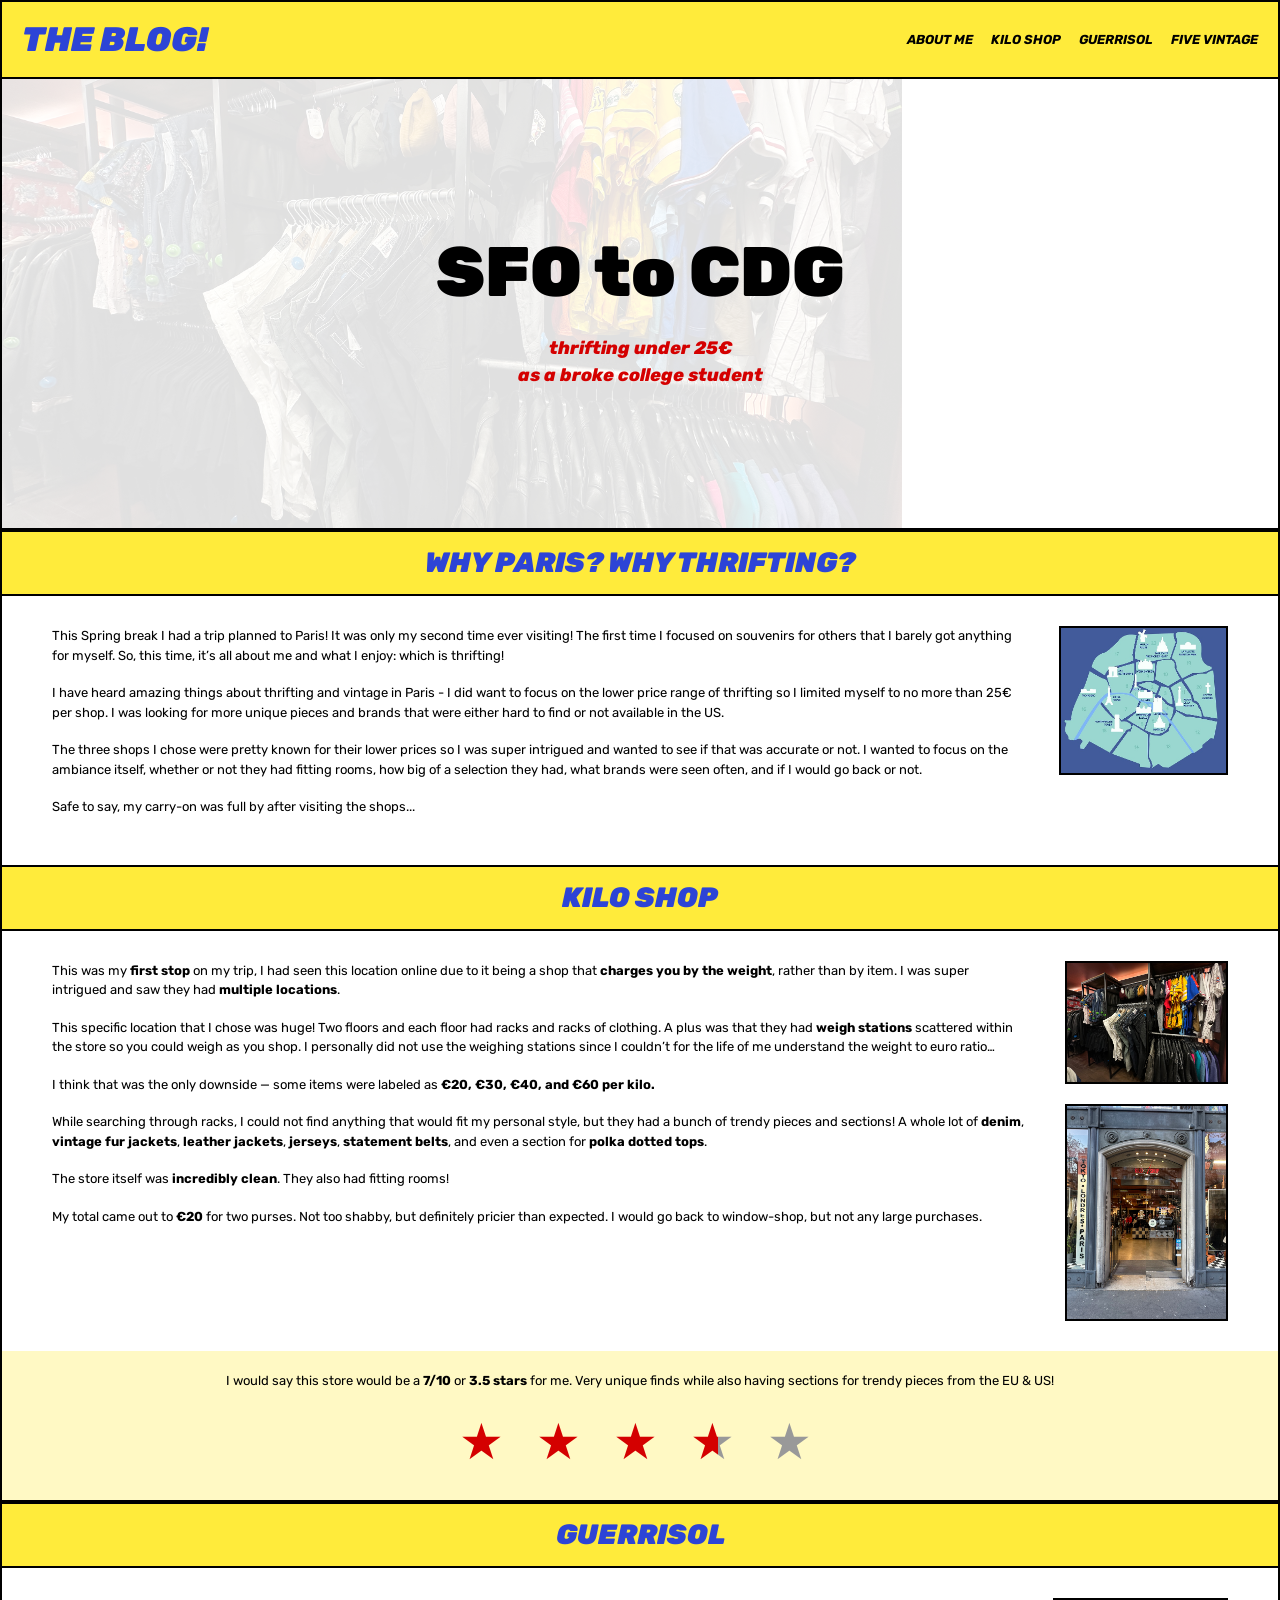
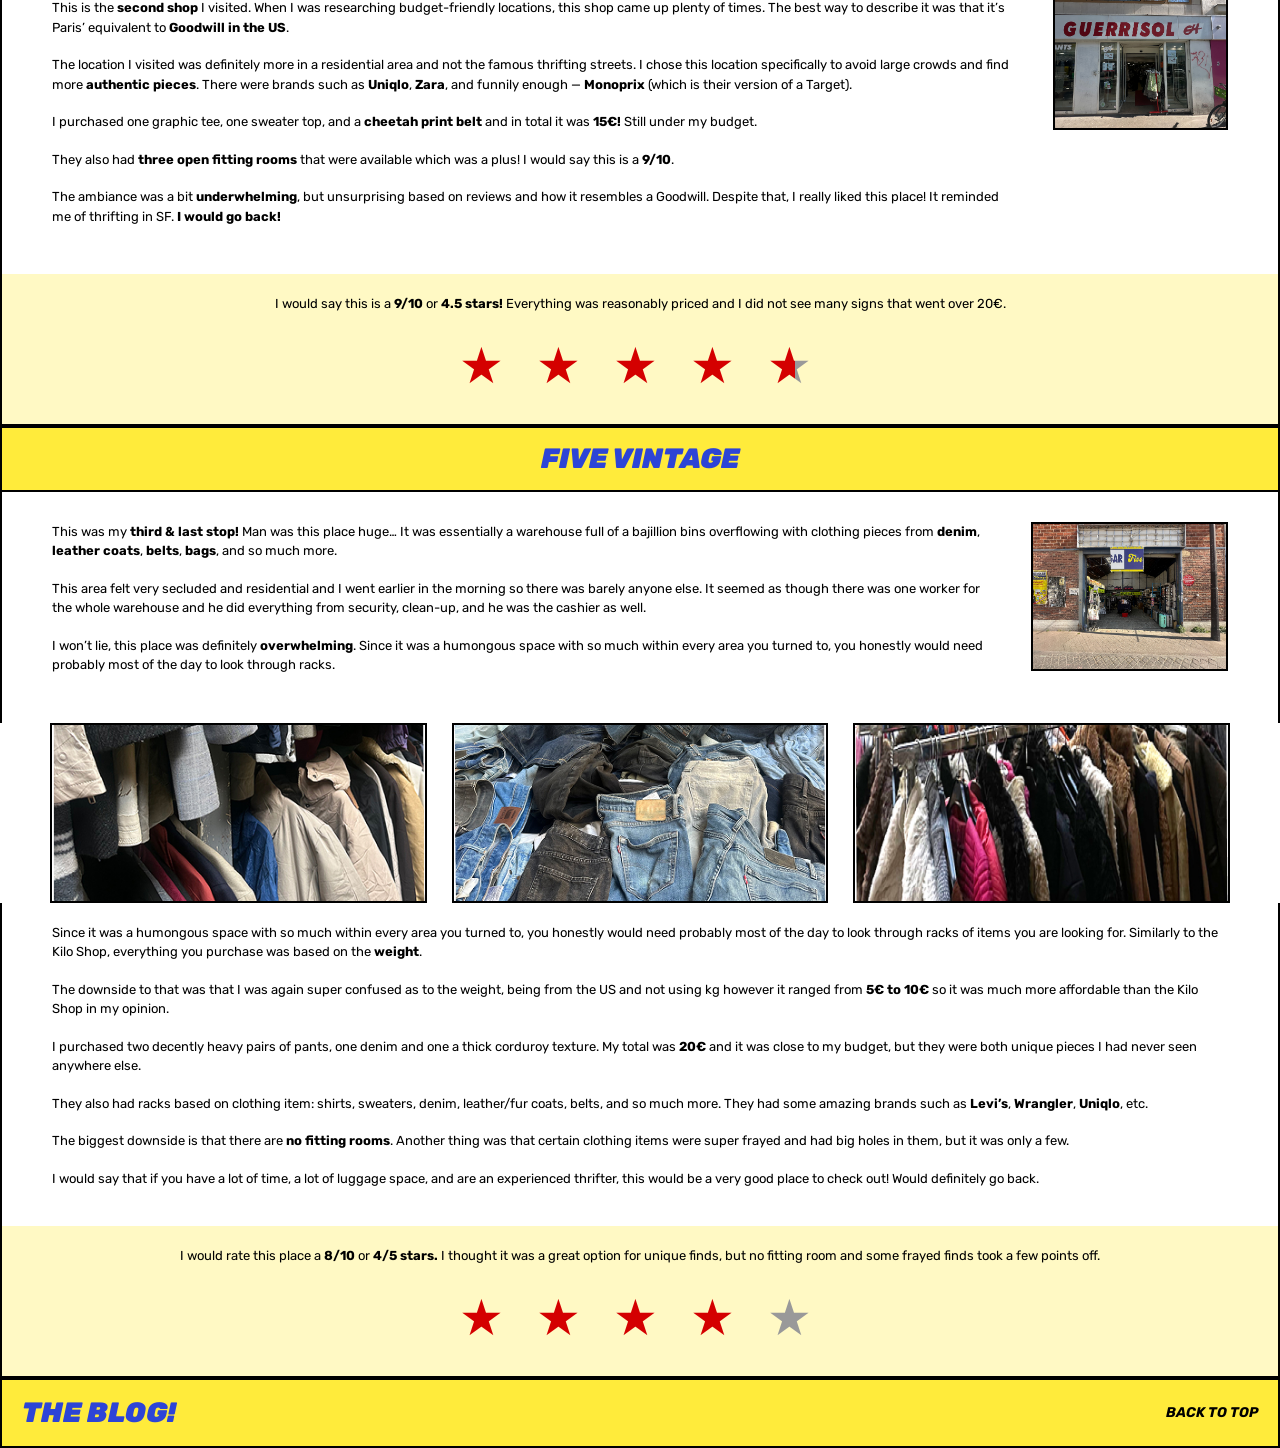
==== index.html @ e475f0d1 "initial push" ====
<!doctype html>

<html lang="en">

<head>
    
    <meta charset="UTF-8">
    <link rel="stylesheet" href="css/index.css">
    <title>THE BLOG!</title>
    <link rel="preconnect" href="https://fonts.googleapis.com">
    <link rel="preconnect" href="https://fonts.gstatic.com" crossorigin>
    <link href="https://fonts.googleapis.com/css2?family=Bricolage+Grotesque:opsz,wght@12..96,200..800&family=Rubik+Spray+Paint&family=Rubik:ital,wght@0,300..900;1,300..900&display=swap" rel="stylesheet">
</head>

<body>
    <header class="topbar">
    <div class="logo">THE BLOG!</div>

    <nav class="nav-links">
      <a href="about.html">ABOUT ME</a>
      <a href="#kilo">KILO SHOP</a>
      <a href="#guerrisol">GUERRISOL</a>
      <a href="#five">FIVE VINTAGE</a>
    </nav>
    </header>

    <section class="hero">
    <img src="img/headerimage.jpg" alt="Thrift store racks" class="hero-img">

    <div class="hero-text">
      <h1>SFO to CDG</h1>
      <h2>thrifting under 25€ <br> as a broke college student</h2>
    </div>
    </section>

    <div class="section-title">
    <h3>WHY PARIS? WHY THRIFTING?</h3>
    <div class="dot"></div>
    </div>

    <section class="two-col">
        <div class="text-box">
             <p>This Spring break I had a trip planned to Paris! It was only my second time ever visiting! The first time I focused on souvenirs for others that I barely got anything for myself. So, this time, it’s all about me and what I enjoy: which is thrifting!</p> 
    
             <p>I have heard amazing things about thrifting and vintage in Paris - I did want to focus on the lower price range of thrifting so I limited myself to no more than 25€ per shop. I was looking for more unique pieces and brands that were either hard to find or not available in the US.</p>
    
             <p>The three shops I chose were pretty known for their lower prices so I was super intrigued and wanted to see if that was accurate or not. I wanted to focus on the ambiance itself, whether or not they had fitting rooms, how big of a selection they had, what brands were seen often, and if I would go back or not.</p>
    
             <p>Safe to say, my carry-on was full by after visiting the shops...</p>
        </div>

        <div class="image-box">
            <img src="img/parismap.jpeg" alt="Graphic of a map of Paris, blue background with the map in white">
        </div>
    </section>

    <div class="section-title" id="kilo">
        <h3>KILO SHOP</h3>
    </div>

    <section class="two-col">
        <div class="text-box">
            <p>
            This was my <b>first stop</b> on my trip, I had seen this location online due to it being a
            shop that <b>charges you by the weight</b>, rather than by item. I was super intrigued and saw
            they had <b>multiple locations</b>.
            </p>

            <p>
            This specific location that I chose was huge! Two floors and each floor had racks and racks of clothing.
            A plus was that they had <b>weigh stations</b> scattered within the store so you could weigh as you shop.
            I personally did not use the weighing stations since I couldn’t for the life of me understand the weight
            to euro ratio…
            </p>

            <p>
            I think that was the only downside — some items were labeled as <b>€20, €30, €40, and €60 per kilo.</b>
            </p>

            <p>
            While searching through racks, I could not find anything that would fit my personal style, but they had a
            bunch of trendy pieces and sections! A whole lot of <b>denim</b>, <b>vintage fur jackets</b>,
            <b>leather jackets</b>, <b>jerseys</b>, <b>statement belts</b>, and even a section for <b>polka dotted tops</b>.
            </p>

            <p>
            The store itself was <b>incredibly clean</b>. They also had fitting rooms!
            </p>

            <p>
            My total came out to <b>€20</b> for two purses. Not too shabby, but definitely pricier than expected.
            I would go back to window-shop, but not any large purchases.
            </p>
        </div>
        <div class="image-box">
            <img src="img/kilo shop/kiloshopracks.jpg" alt="Clothing racks in Kilo Shop">
            <img src="img/kilo shop/kiloshopfront.jpg" alt="Kilo Shop entrance">
        </div>
    </section>

    <section class="rating-box">
        <p>
        I would say this store would be a <b>7/10</b> or <b>3.5 stars</b> for me.
        Very unique finds while also having sections for trendy pieces from the EU & US!
        </p>

        <div class="stars">
            <span class="star filled">★</span>
            <span class="star filled">★</span>
            <span class="star filled">★</span>
            <span class="star half">★</span>
            <span class="star empty">★</span>
        </div>
    </section>

  <div class="section-title" id="guerrisol">
    <h3>GUERRISOL</h3>
    <div class="dot"></div>
  </div>

  <section class="two-col">
    <div class="text-box">
      <p>
        This is the <b>second shop</b> I visited. When I was researching budget-friendly locations,
        this shop came up plenty of times. The best way to describe it was that it’s Paris’
        equivalent to <b>Goodwill in the US</b>.
      </p>

      <p>
        The location I visited was definitely more in a residential area and not the famous thrifting streets.
        I chose this location specifically to avoid large crowds and find more <b>authentic pieces</b>.
        There were brands such as <b>Uniqlo</b>, <b>Zara</b>, and funnily enough — <b>Monoprix</b>
        (which is their version of a Target).
      </p>

      <p>
        I purchased one graphic tee, one sweater top, and a <b>cheetah print belt</b> and in total it was
        <b>15€!</b> Still under my budget.
      </p>

      <p>
        They also had <b>three open fitting rooms</b> that were available which was a plus!
        I would say this is a <b>9/10</b>.
      </p>

      <p>
        The ambiance was a bit <b>underwhelming</b>, but unsurprising based on reviews and how it resembles a
        Goodwill. Despite that, I really liked this place! It reminded me of thrifting in SF.
        <b>I would go back!</b>
      </p>
    </div>

    <div class="image-box">
      <img src="img/guerrisol/guerrisoloutside.jpg" alt="Outside of Guerrisol store">
    </div>
  </section>

  <section class="rating-box">
    <p>
      I would say this is a <b>9/10</b> or <b>4.5 stars!</b>
      Everything was reasonably priced and I did not see many signs that went over 20€.
    </p>

    <div class="stars">
      <span class="star filled">★</span>
      <span class="star filled">★</span>
      <span class="star filled">★</span>
      <span class="star filled">★</span>
      <span class="star half">★</span>
    </div>
  </section>

  <div class="section-title" id="five">
    <h3>FIVE VINTAGE</h3>
    <div class="dot"></div>
  </div>

  <section class="two-col">
    <div class="text-box">
      <p>
        This was my <b>third & last stop!</b> Man was this place huge…
        It was essentially a warehouse full of a bajillion bins overflowing with clothing pieces from
        <b>denim</b>, <b>leather coats</b>, <b>belts</b>, <b>bags</b>, and so much more.
      </p>

      <p>
        This area felt very secluded and residential and I went earlier in the morning so there was barely anyone else.
        It seemed as though there was one worker for the whole warehouse and he did everything from security, clean-up,
        and he was the cashier as well.
      </p>

      <p>
        I won’t lie, this place was definitely <b>overwhelming</b>.
        Since it was a humongous space with so much within every area you turned to, you honestly would need probably
        most of the day to look through racks.
      </p>
    </div>

    <div class="image-box">
      <img src="img/five vintage/fivevintagefront.jpg" alt="Five Vintage front">
    </div>
  </section>

  <section class="photo-grid">
    <img src="img/five vintage/clotheszoomed.jpg" alt="Rack of jackets">
    <img src="img/five vintage/jeanszoomed.jpg" alt="Pile of jeans">
    <img src="img/five vintage/rackszoomed.jpg" alt="Inside Five Vintage store">
  </section>

  <section class="full-text">
    <p>
      Since it was a humongous space with so much within every area you turned to, you honestly would need probably
      most of the day to look through racks of items you are looking for. Similarly to the Kilo Shop, everything you
      purchase was based on the <b>weight</b>.
    </p>

    <p>
      The downside to that was that I was again super confused as to the weight, being from the US and not using kg
      however it ranged from <b>5€ to 10€</b> so it was much more affordable than the Kilo Shop in my opinion.
    </p>

    <p>
      I purchased two decently heavy pairs of pants, one denim and one a thick corduroy texture.
      My total was <b>20€</b> and it was close to my budget, but they were both unique pieces I had never seen anywhere else.
    </p>

    <p>
      They also had racks based on clothing item: shirts, sweaters, denim, leather/fur coats, belts, and so much more.
      They had some amazing brands such as <b>Levi’s</b>, <b>Wrangler</b>, <b>Uniqlo</b>, etc.
    </p>

    <p>
      The biggest downside is that there are <b>no fitting rooms</b>.
      Another thing was that certain clothing items were super frayed and had big holes in them, but it was only a few.
    </p>

    <p>
      I would say that if you have a lot of time, a lot of luggage space, and are an experienced thrifter,
      this would be a very good place to check out! Would definitely go back.
    </p>
  </section>

  <section class="rating-box">
    <p>
      I would rate this place a <b>8/10</b> or <b>4/5 stars.</b>
      I thought it was a great option for unique finds, but no fitting room and some frayed finds took a few points off.
    </p>

    <div class="stars">
      <span class="star filled">★</span>
      <span class="star filled">★</span>
      <span class="star filled">★</span>
      <span class="star filled">★</span>
      <span class="star empty">★</span>
    </div>
  </section>

  <footer class="footer-bar">
    <div class="footer-left">THE BLOG!</div>
    <a href="#" class="footer-right">BACK TO TOP</a>
  </footer>

</body>

</html>
---- css/index.css ----
* {
  margin: 0;
  padding: 0;
  box-sizing: border-box;
}

body {
  background: white;
  color: black;
  line-height: 1.5;
  font-family: "Rubik", sans-serif;
  font-optical-sizing: auto;
  font-weight: 400;
  font-style: normal;
}

.topbar {
  background: #ffeb3b;
  border: 2px solid black;
  padding: 12px 20px;

  display: flex;
  justify-content: space-between;
  align-items: center;
}

.logo {
  font-size: 34px;
  font-weight: 900;
  font-style: italic;
  color: #2d44d6;
}

.nav-links {
  display: flex;
  gap: 18px;
}

.nav-links a {
  text-decoration: none;
  font-size: 13px;
  font-style: italic;
  font-weight: bold;
  color: black;
}

.nav-links a:hover {
  text-decoration: underline;
}

.hero {
  position: relative;
  border-left: 2px solid black;
  border-right: 2px solid black;
  border-bottom: 2px solid black;
}

.hero-img {
  width: 100vh;
  height: auto;
  object-fit: cover;
  opacity: 0.35;
  display: block;
}

.hero-text {
  position: absolute;
  top: 50%;
  left: 50%;
  transform: translate(-50%, -50%);
  text-align: center;
}

.hero-text h1 {
  font-size: 70px;
  font-weight: 900;
  color: black;
}

.hero-text h2 {
  margin-top: 10px;
  font-size: 18px;
  font-style: italic;
  font-weight: 800;
  color: #d40000;
}

.section-title {
  background: #ffeb3b;
  border: 2px solid black;
  padding: 10px 20px;

  display: flex;
  justify-content: center;
  align-items: center;

  position: relative;
}

.section-title h3 {
  font-size: 28px;
  font-weight: 900;
  font-style: italic;
  color: #2d44d6;
}

.two-col {
  display: flex;
  gap: 40px;

  padding: 30px 50px;
  border-left: 2px solid black;
  border-right: 2px solid black;
}

.text-box {
  font-size: 13px;
}

.text-box p {
  margin-bottom: 18px;
}

.image-box {
  display: flex;
  flex-direction: column;
  gap: 20px;
  align-items: center;
}

.image-box img {
  width: 100%;
  max-width: 320px;
  border: 2px solid black;
}

.rating-box {
  background: #fff9c4;
  border: 2px solid black;
  border-top: none;

  padding: 20px 50px;
  text-align: center;
}

.rating-box p {
  font-size: 13px;
  margin-bottom: 15px;
}

.stars {
  font-size: 50px;
  letter-spacing: 10px;
}

.star {
  display: inline-block;
}

.star.filled {
  color: #d40000;
}

.star.empty {
  color: #999;
}

.star.half {
  background: linear-gradient(to right, #d40000 50%, #999 50%);
  -webkit-background-clip: text;
  -webkit-text-fill-color: transparent;
}

.photo-grid {
  display: flex;
  gap: 25px;
  margin-left: 50px;
  margin-right: 50px;
}

.photo-grid img {
  width: 100%;
  height: 180px;
  object-fit: cover;
  border: 2px solid black;
}

.full-text {
  border-left: 2px solid black;
  border-right: 2px solid black;
  padding: 20px 50px;
  font-size: 13px;
}

.full-text p {
  margin-bottom: 18px;
}


.footer-bar {
  background: #ffeb3b;
  border: 2px solid black;
  padding: 12px 20px;

  display: flex;
  justify-content: space-between;
  align-items: center;
}

.footer-left {
  font-size: 28px;
  font-weight: 900;
  font-style: italic;
  color: #2d44d6;
}

.footer-right {
  text-decoration: none;
  font-size: 14px;
  font-style: italic;
  font-weight: bold;
  color: black;
}

.footer-right:hover {
  text-decoration: underline;
}
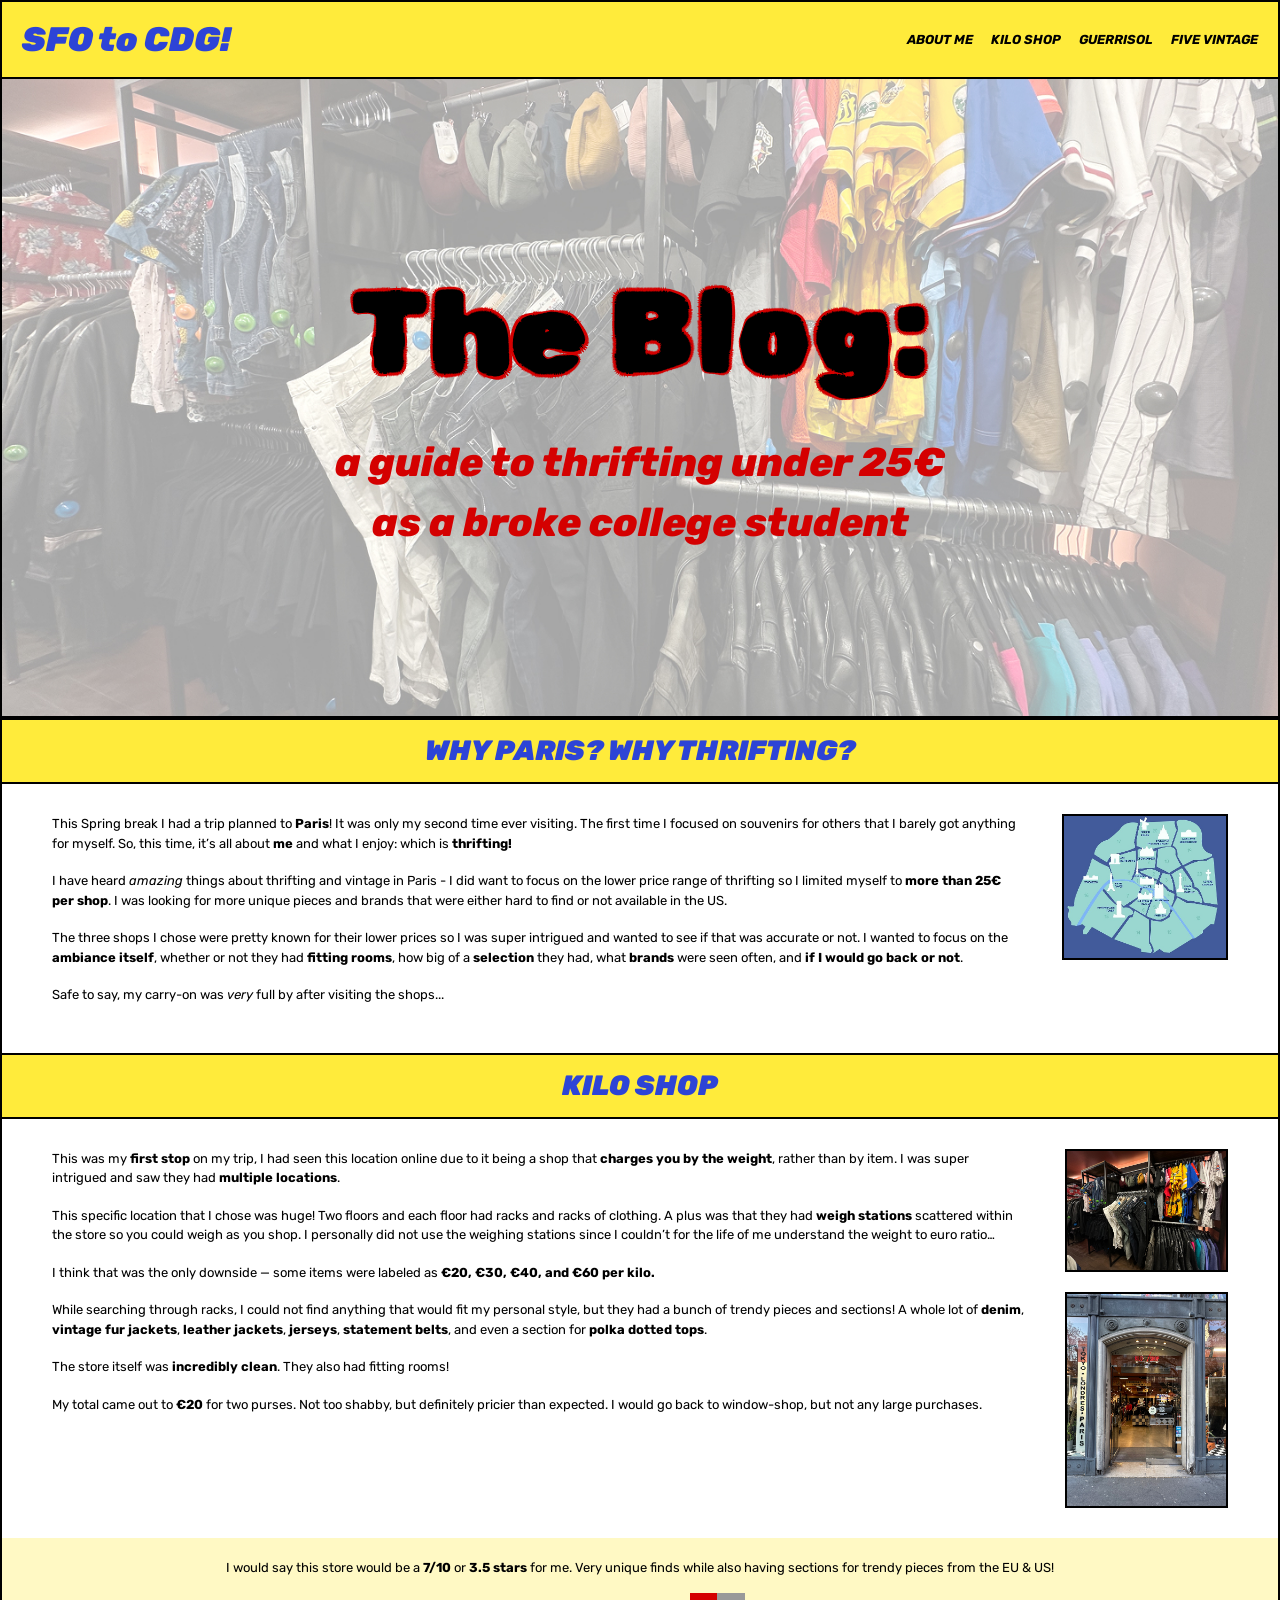
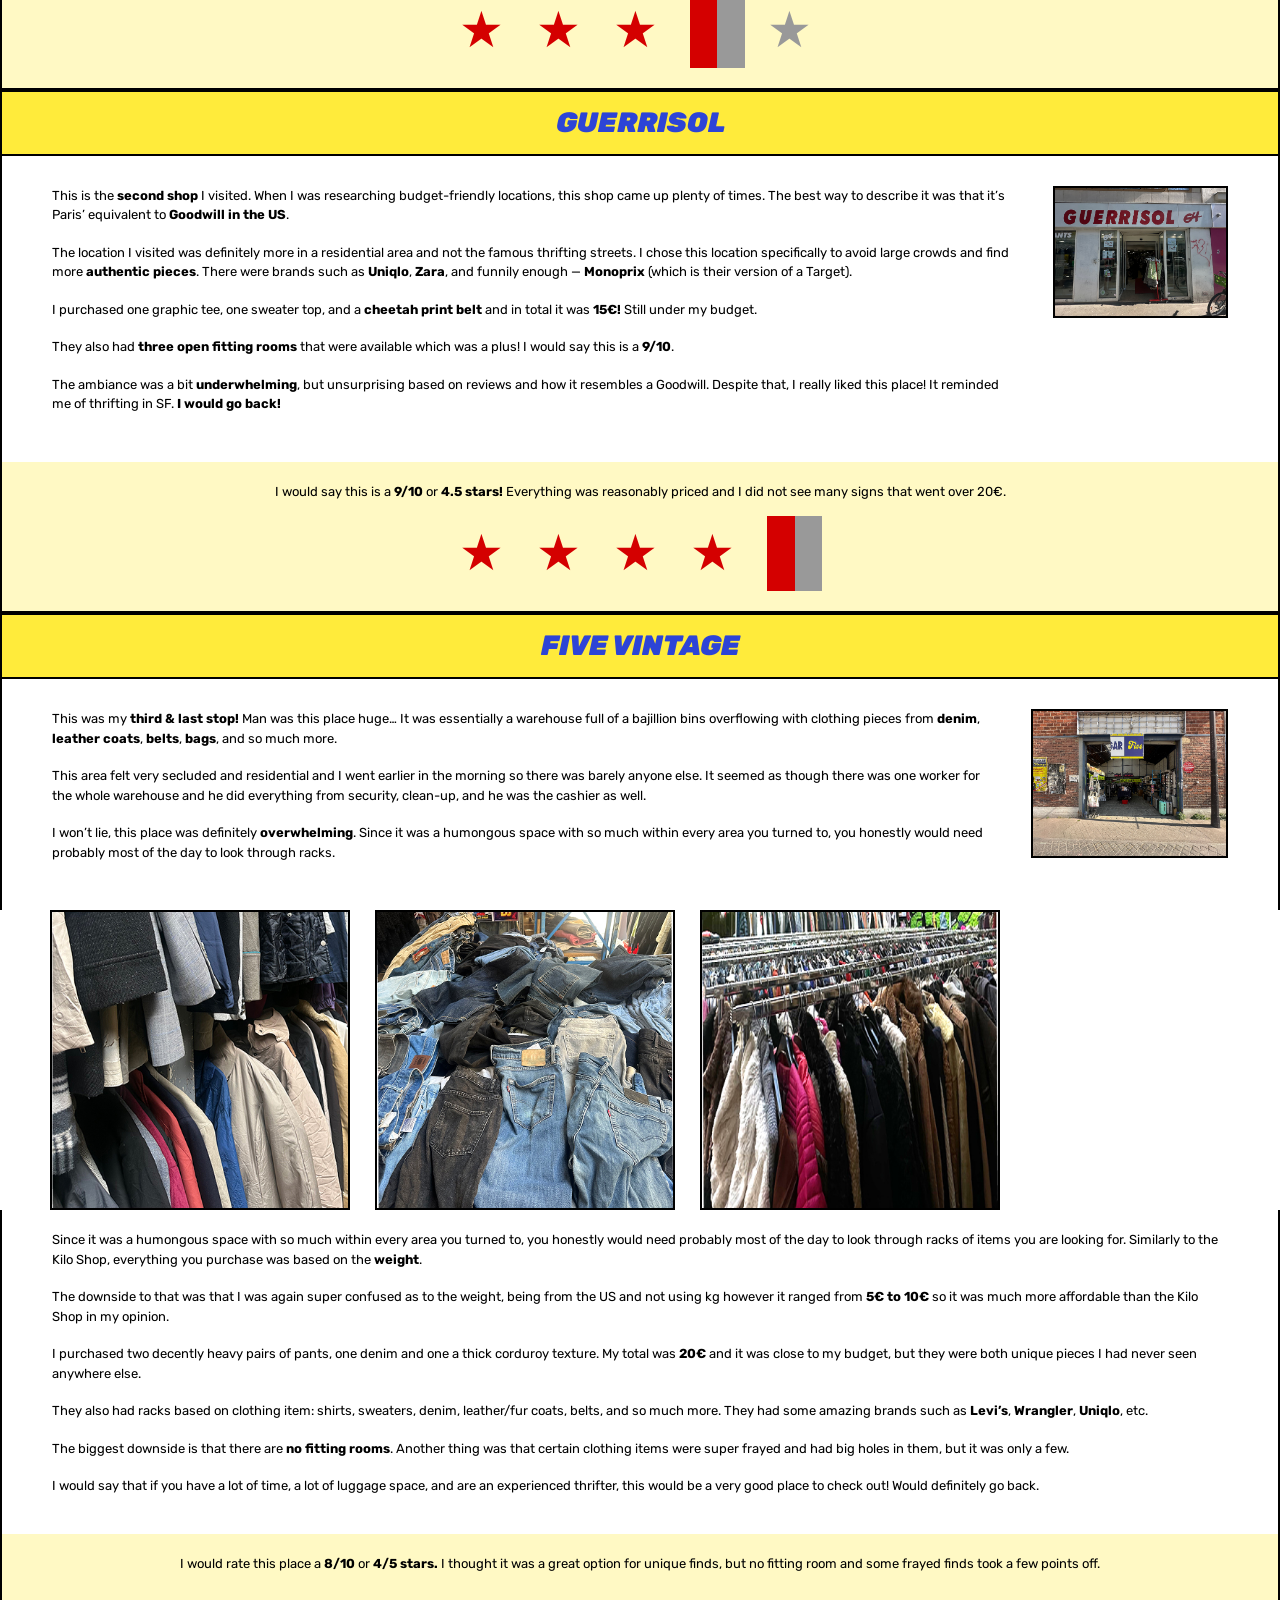
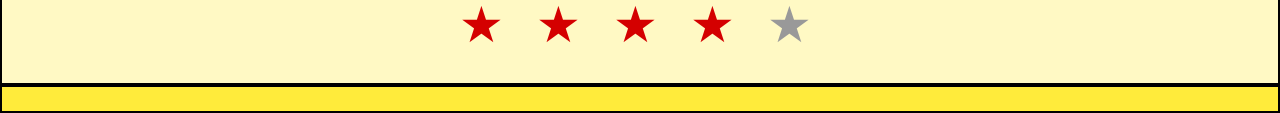
==== commit c74afeda: "next push" ====
--- a/index.html
+++ b/index.html
@@ -14,7 +14,7 @@
 
 <body>
     <header class="topbar">
-    <div class="logo">THE BLOG!</div>
+    <div class="logo">SFO to CDG!</div>
 
     <nav class="nav-links">
       <a href="about.html">ABOUT ME</a>
@@ -28,8 +28,8 @@
     <img src="img/headerimage.jpg" alt="Thrift store racks" class="hero-img">
 
     <div class="hero-text">
-      <h1>SFO to CDG</h1>
-      <h2>thrifting under 25€ <br> as a broke college student</h2>
+      <h1>The Blog:</h1>
+      <h2>a guide to thrifting under 25€ <br> as a broke college student</h2>
     </div>
     </section>
 
@@ -40,13 +40,13 @@
 
     <section class="two-col">
         <div class="text-box">
-             <p>This Spring break I had a trip planned to Paris! It was only my second time ever visiting! The first time I focused on souvenirs for others that I barely got anything for myself. So, this time, it’s all about me and what I enjoy: which is thrifting!</p> 
-    
-             <p>I have heard amazing things about thrifting and vintage in Paris - I did want to focus on the lower price range of thrifting so I limited myself to no more than 25€ per shop. I was looking for more unique pieces and brands that were either hard to find or not available in the US.</p>
-    
-             <p>The three shops I chose were pretty known for their lower prices so I was super intrigued and wanted to see if that was accurate or not. I wanted to focus on the ambiance itself, whether or not they had fitting rooms, how big of a selection they had, what brands were seen often, and if I would go back or not.</p>
-    
-             <p>Safe to say, my carry-on was full by after visiting the shops...</p>
+             <p>This Spring break I had a trip planned to <strong>Paris</strong>! It was only my second time ever visiting. The first time I focused on souvenirs for others that I barely got anything for myself. So, this time, it’s all about <strong>me</strong> and what I enjoy: which is <strong>thrifting!</strong></p> 
+    
+             <p>I have heard <i>amazing</i> things about thrifting and vintage in Paris - I did want to focus on the lower price range of thrifting so I limited myself to <strong>more than 25€ per shop</strong>. I was looking for more unique pieces and brands that were either hard to find or not available in the US.</p>
+    
+             <p>The three shops I chose were pretty known for their lower prices so I was super intrigued and wanted to see if that was accurate or not. I wanted to focus on the <b>ambiance itself</b>, whether or not they had <b>fitting rooms</b>, how big of a <b>selection</b> they had, what <b>brands</b> were seen often, and <b>if I would go back or not</b>.</p>
+    
+             <p>Safe to say, my carry-on was <i>very</i> full by after visiting the shops...</p>
         </div>
 
         <div class="image-box">
@@ -256,8 +256,7 @@
   </section>
 
   <footer class="footer-bar">
-    <div class="footer-left">THE BLOG!</div>
-    <a href="#" class="footer-right">BACK TO TOP</a>
+    
   </footer>
 
 </body>
--- a/css/index.css
+++ b/css/index.css
@@ -12,6 +12,7 @@
   font-optical-sizing: auto;
   font-weight: 400;
   font-style: normal;
+  font-size: medium;
 }
 
 .topbar {
@@ -46,6 +47,7 @@
 
 .nav-links a:hover {
   text-decoration: underline;
+  color: #d40000;
 }
 
 .hero {
@@ -56,10 +58,8 @@
 }
 
 .hero-img {
-  width: 100vh;
-  height: auto;
+  width: 100%;
   object-fit: cover;
-  opacity: 0.35;
   display: block;
 }
 
@@ -72,9 +72,12 @@
 }
 
 .hero-text h1 {
-  font-size: 70px;
-  font-weight: 900;
-  color: black;
+  font-size: 120px;
+  font-weight: 300;
+  color: black;
+  font-family: "Rubik Spray Paint", system-ui;
+  font-style: normal;
+  -webkit-text-stroke: 1px #d40000;
 }
 
 .hero-text h2 {
@@ -83,6 +86,7 @@
   font-style: italic;
   font-weight: 800;
   color: #d40000;
+  font-size: 40px;
 }
 
 .section-title {
@@ -167,7 +171,6 @@
 
 .star.half {
   background: linear-gradient(to right, #d40000 50%, #999 50%);
-  -webkit-background-clip: text;
   -webkit-text-fill-color: transparent;
 }
 
@@ -176,13 +179,15 @@
   gap: 25px;
   margin-left: 50px;
   margin-right: 50px;
+  align-items: center;
 }
 
 .photo-grid img {
-  width: 100%;
-  height: 180px;
+  width: 300px;
+  height: 300px;
   object-fit: cover;
   border: 2px solid black;
+
 }
 
 .full-text {
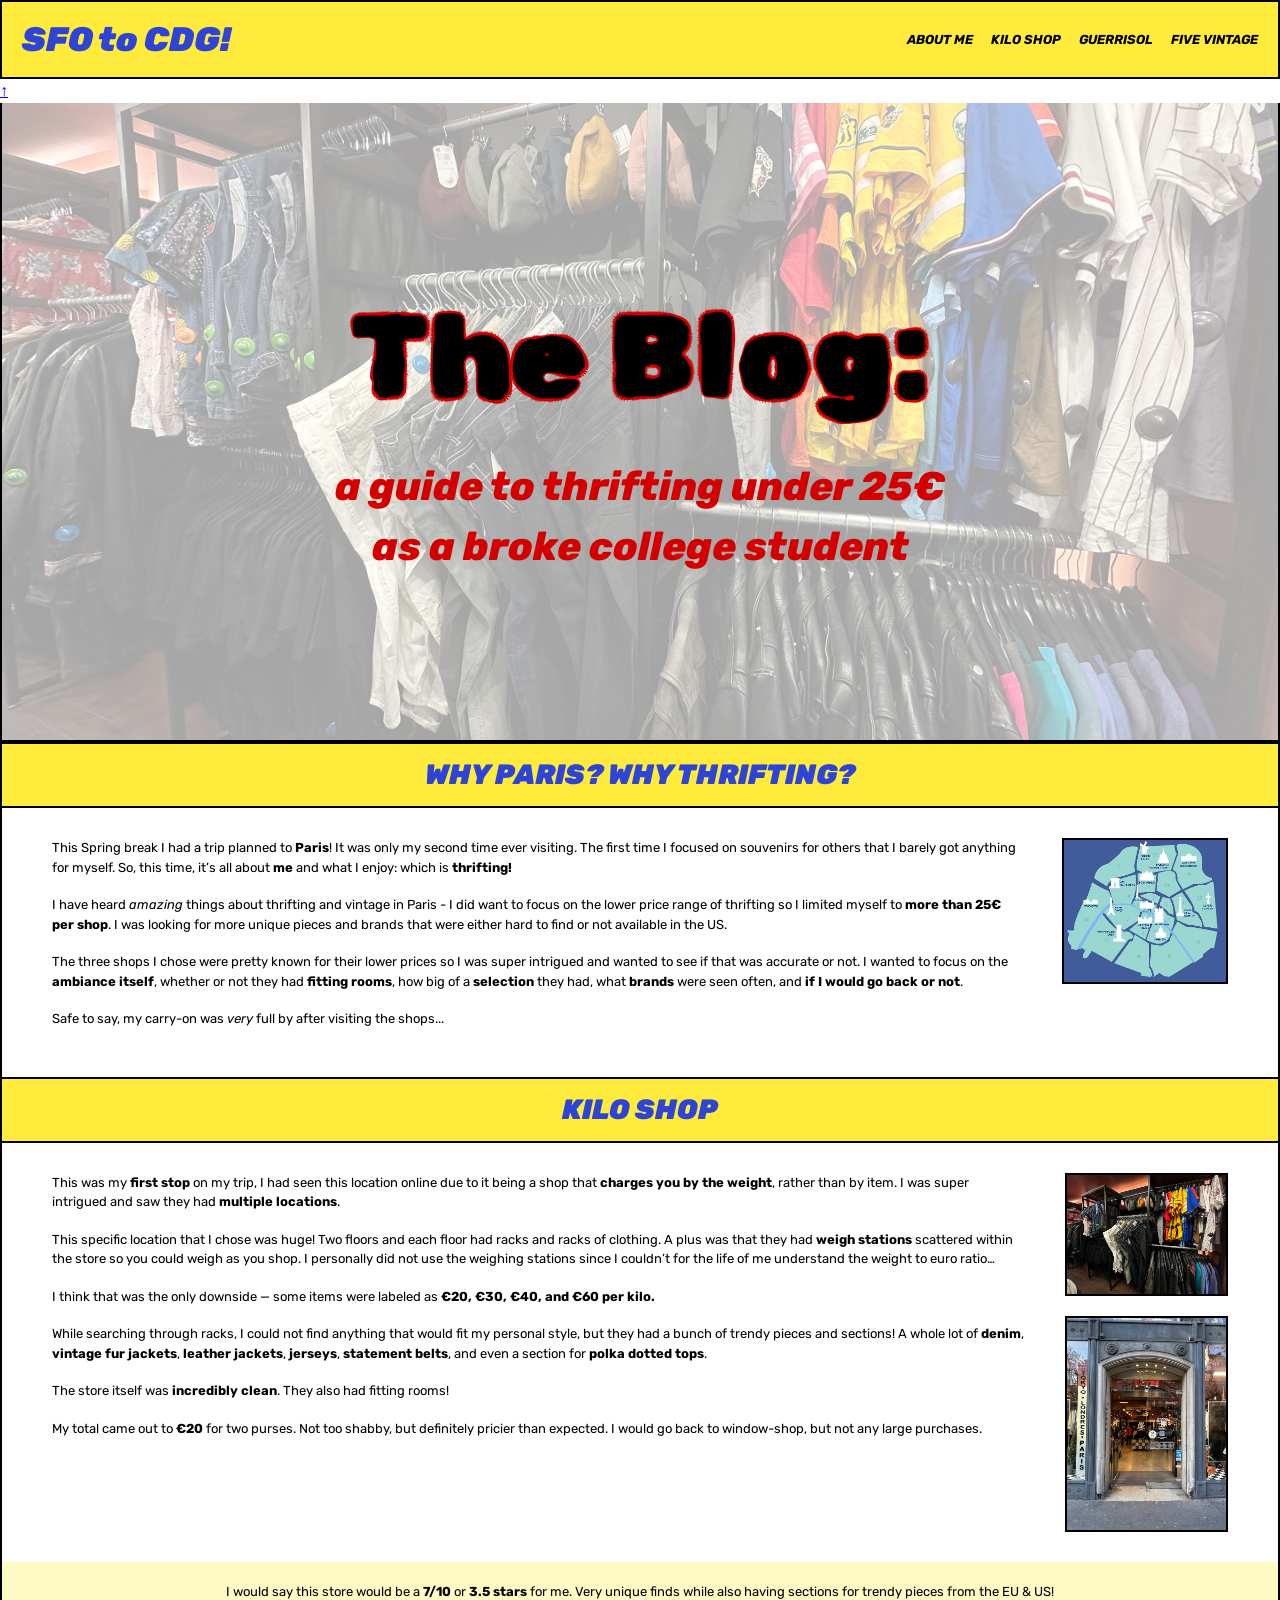
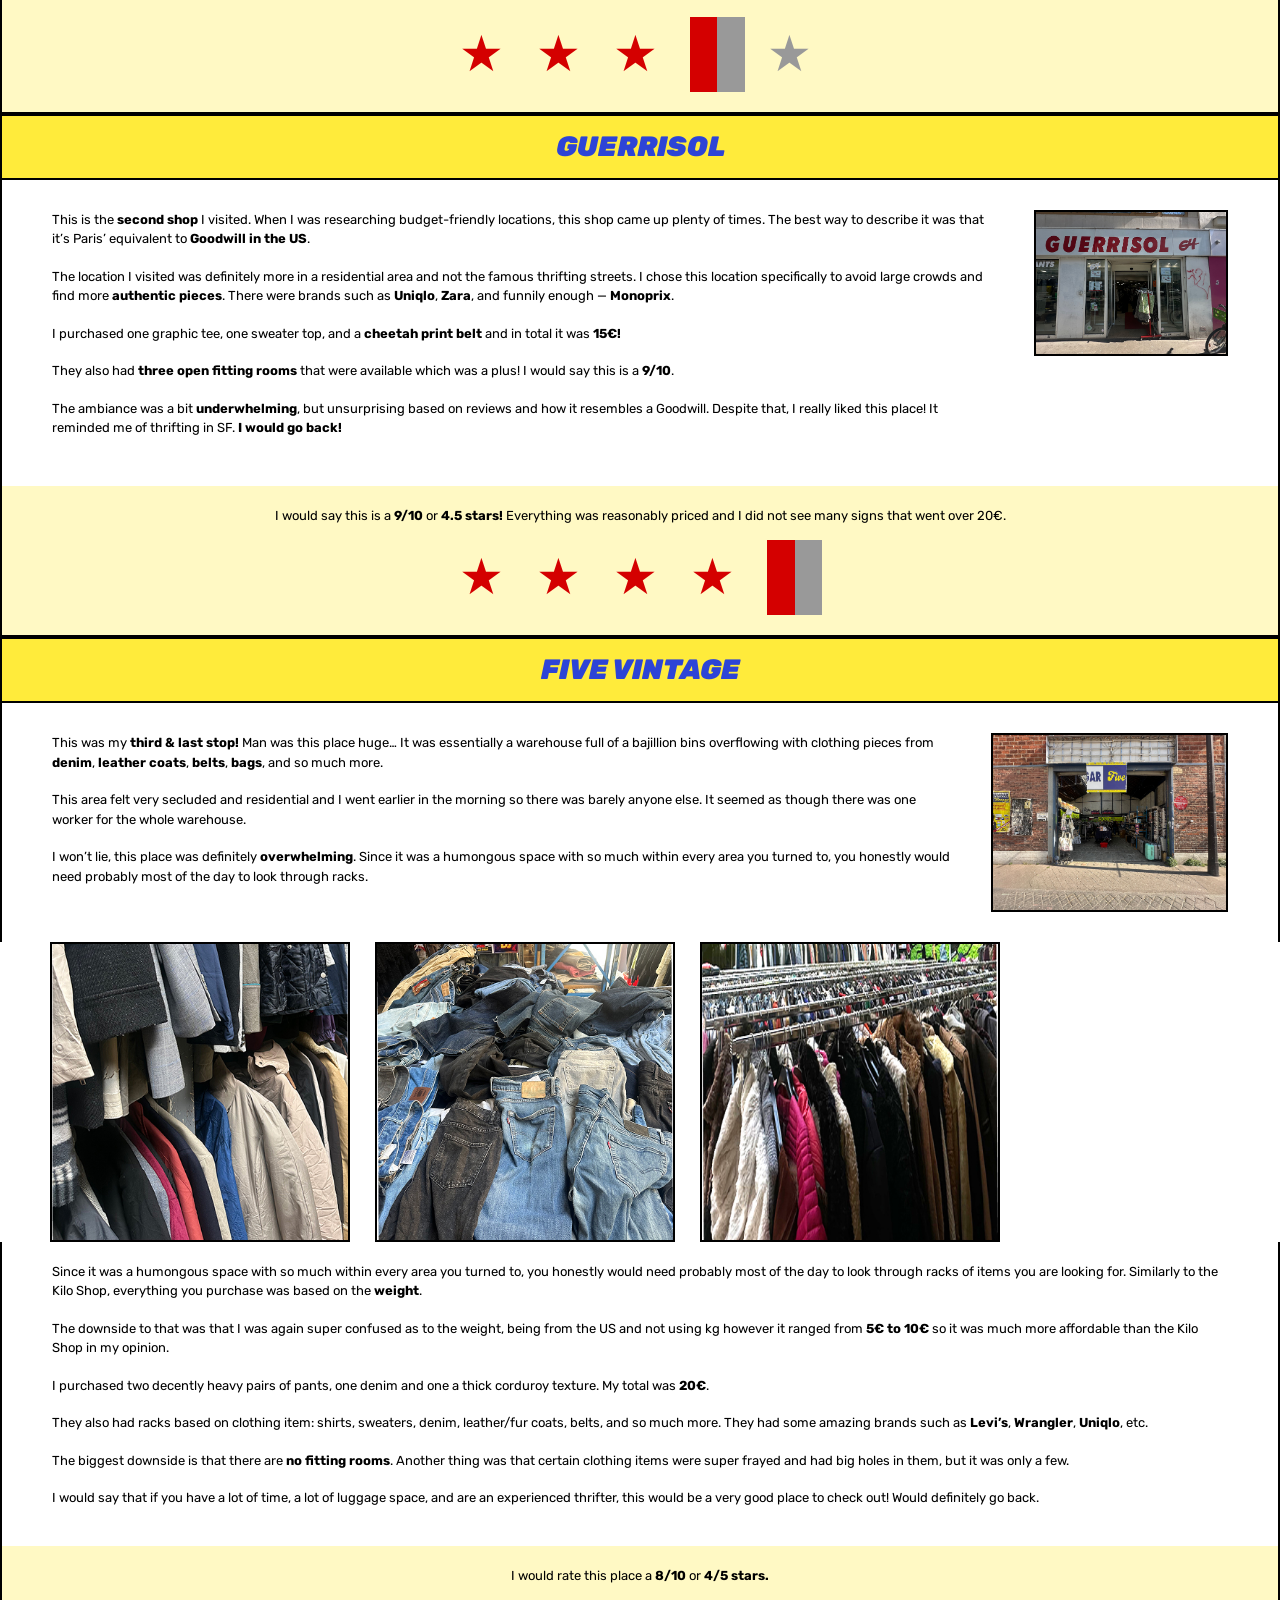
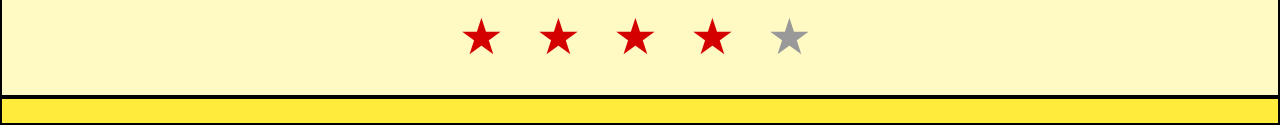
==== commit f772a738: "final push" ====
--- a/index.html
+++ b/index.html
@@ -1,19 +1,20 @@
 <!doctype html>
+<html lang="en">
+<head>
+  <meta charset="UTF-8">
+  <title>THE BLOG!</title>
 
-<html lang="en">
+  <link rel="stylesheet" href="css/index.css">
 
-<head>
-    
-    <meta charset="UTF-8">
-    <link rel="stylesheet" href="css/index.css">
-    <title>THE BLOG!</title>
-    <link rel="preconnect" href="https://fonts.googleapis.com">
-    <link rel="preconnect" href="https://fonts.gstatic.com" crossorigin>
-    <link href="https://fonts.googleapis.com/css2?family=Bricolage+Grotesque:opsz,wght@12..96,200..800&family=Rubik+Spray+Paint&family=Rubik:ital,wght@0,300..900;1,300..900&display=swap" rel="stylesheet">
+  <link rel="preconnect" href="https://fonts.googleapis.com">
+  <link rel="preconnect" href="https://fonts.gstatic.com" crossorigin>
+
+  <link href="https://fonts.googleapis.com/css2?family=Bricolage+Grotesque:opsz,wght@12..96,200..800&family=Rubik+Spray+Paint&family=Rubik:ital,wght@0,300..900;1,300..900&display=swap" rel="stylesheet">
 </head>
 
-<body>
-    <header class="topbar">
+<body id="top">
+
+  <header class="topbar">
     <div class="logo">SFO to CDG!</div>
 
     <nav class="nav-links">
@@ -22,132 +23,91 @@
       <a href="#guerrisol">GUERRISOL</a>
       <a href="#five">FIVE VINTAGE</a>
     </nav>
-    </header>
+  </header>
 
-    <section class="hero">
+  <a href="#top" id="backToTop">↑</a>
+
+  <section class="hero">
     <img src="img/headerimage.jpg" alt="Thrift store racks" class="hero-img">
 
     <div class="hero-text">
       <h1>The Blog:</h1>
       <h2>a guide to thrifting under 25€ <br> as a broke college student</h2>
     </div>
-    </section>
+  </section>
 
-    <div class="section-title">
+  <div class="section-title">
     <h3>WHY PARIS? WHY THRIFTING?</h3>
-    <div class="dot"></div>
-    </div>
-
-    <section class="two-col">
-        <div class="text-box">
-             <p>This Spring break I had a trip planned to <strong>Paris</strong>! It was only my second time ever visiting. The first time I focused on souvenirs for others that I barely got anything for myself. So, this time, it’s all about <strong>me</strong> and what I enjoy: which is <strong>thrifting!</strong></p> 
-    
-             <p>I have heard <i>amazing</i> things about thrifting and vintage in Paris - I did want to focus on the lower price range of thrifting so I limited myself to <strong>more than 25€ per shop</strong>. I was looking for more unique pieces and brands that were either hard to find or not available in the US.</p>
-    
-             <p>The three shops I chose were pretty known for their lower prices so I was super intrigued and wanted to see if that was accurate or not. I wanted to focus on the <b>ambiance itself</b>, whether or not they had <b>fitting rooms</b>, how big of a <b>selection</b> they had, what <b>brands</b> were seen often, and <b>if I would go back or not</b>.</p>
-    
-             <p>Safe to say, my carry-on was <i>very</i> full by after visiting the shops...</p>
-        </div>
-
-        <div class="image-box">
-            <img src="img/parismap.jpeg" alt="Graphic of a map of Paris, blue background with the map in white">
-        </div>
-    </section>
-
-    <div class="section-title" id="kilo">
-        <h3>KILO SHOP</h3>
-    </div>
-
-    <section class="two-col">
-        <div class="text-box">
-            <p>
-            This was my <b>first stop</b> on my trip, I had seen this location online due to it being a
-            shop that <b>charges you by the weight</b>, rather than by item. I was super intrigued and saw
-            they had <b>multiple locations</b>.
-            </p>
-
-            <p>
-            This specific location that I chose was huge! Two floors and each floor had racks and racks of clothing.
-            A plus was that they had <b>weigh stations</b> scattered within the store so you could weigh as you shop.
-            I personally did not use the weighing stations since I couldn’t for the life of me understand the weight
-            to euro ratio…
-            </p>
-
-            <p>
-            I think that was the only downside — some items were labeled as <b>€20, €30, €40, and €60 per kilo.</b>
-            </p>
-
-            <p>
-            While searching through racks, I could not find anything that would fit my personal style, but they had a
-            bunch of trendy pieces and sections! A whole lot of <b>denim</b>, <b>vintage fur jackets</b>,
-            <b>leather jackets</b>, <b>jerseys</b>, <b>statement belts</b>, and even a section for <b>polka dotted tops</b>.
-            </p>
-
-            <p>
-            The store itself was <b>incredibly clean</b>. They also had fitting rooms!
-            </p>
-
-            <p>
-            My total came out to <b>€20</b> for two purses. Not too shabby, but definitely pricier than expected.
-            I would go back to window-shop, but not any large purchases.
-            </p>
-        </div>
-        <div class="image-box">
-            <img src="img/kilo shop/kiloshopracks.jpg" alt="Clothing racks in Kilo Shop">
-            <img src="img/kilo shop/kiloshopfront.jpg" alt="Kilo Shop entrance">
-        </div>
-    </section>
-
-    <section class="rating-box">
-        <p>
-        I would say this store would be a <b>7/10</b> or <b>3.5 stars</b> for me.
-        Very unique finds while also having sections for trendy pieces from the EU & US!
-        </p>
-
-        <div class="stars">
-            <span class="star filled">★</span>
-            <span class="star filled">★</span>
-            <span class="star filled">★</span>
-            <span class="star half">★</span>
-            <span class="star empty">★</span>
-        </div>
-    </section>
-
-  <div class="section-title" id="guerrisol">
-    <h3>GUERRISOL</h3>
-    <div class="dot"></div>
   </div>
 
   <section class="two-col">
     <div class="text-box">
-      <p>
-        This is the <b>second shop</b> I visited. When I was researching budget-friendly locations,
-        this shop came up plenty of times. The best way to describe it was that it’s Paris’
-        equivalent to <b>Goodwill in the US</b>.
-      </p>
+      <p>This Spring break I had a trip planned to <strong>Paris</strong>! It was only my second time ever visiting. The first time I focused on souvenirs for others that I barely got anything for myself. So, this time, it’s all about <strong>me</strong> and what I enjoy: which is <strong>thrifting!</strong></p> 
 
-      <p>
-        The location I visited was definitely more in a residential area and not the famous thrifting streets.
-        I chose this location specifically to avoid large crowds and find more <b>authentic pieces</b>.
-        There were brands such as <b>Uniqlo</b>, <b>Zara</b>, and funnily enough — <b>Monoprix</b>
-        (which is their version of a Target).
-      </p>
+      <p>I have heard <i>amazing</i> things about thrifting and vintage in Paris - I did want to focus on the lower price range of thrifting so I limited myself to <strong>more than 25€ per shop</strong>. I was looking for more unique pieces and brands that were either hard to find or not available in the US.</p>
 
-      <p>
-        I purchased one graphic tee, one sweater top, and a <b>cheetah print belt</b> and in total it was
-        <b>15€!</b> Still under my budget.
-      </p>
+      <p>The three shops I chose were pretty known for their lower prices so I was super intrigued and wanted to see if that was accurate or not. I wanted to focus on the <b>ambiance itself</b>, whether or not they had <b>fitting rooms</b>, how big of a <b>selection</b> they had, what <b>brands</b> were seen often, and <b>if I would go back or not</b>.</p>
 
-      <p>
-        They also had <b>three open fitting rooms</b> that were available which was a plus!
-        I would say this is a <b>9/10</b>.
-      </p>
+      <p>Safe to say, my carry-on was <i>very</i> full by after visiting the shops...</p>
+    </div>
 
-      <p>
-        The ambiance was a bit <b>underwhelming</b>, but unsurprising based on reviews and how it resembles a
-        Goodwill. Despite that, I really liked this place! It reminded me of thrifting in SF.
-        <b>I would go back!</b>
-      </p>
+    <div class="image-box">
+      <img src="img/parismap.jpeg" alt="Graphic of a map of Paris">
+    </div>
+  </section>
+
+  <div class="section-title" id="kilo">
+    <h3>KILO SHOP</h3>
+  </div>
+
+  <section class="two-col">
+    <div class="text-box">
+      <p>This was my <b>first stop</b> on my trip, I had seen this location online due to it being a shop that <b>charges you by the weight</b>, rather than by item. I was super intrigued and saw they had <b>multiple locations</b>.</p>
+
+      <p>This specific location that I chose was huge! Two floors and each floor had racks and racks of clothing. A plus was that they had <b>weigh stations</b> scattered within the store so you could weigh as you shop. I personally did not use the weighing stations since I couldn’t for the life of me understand the weight to euro ratio…</p>
+
+      <p>I think that was the only downside — some items were labeled as <b>€20, €30, €40, and €60 per kilo.</b></p>
+
+      <p>While searching through racks, I could not find anything that would fit my personal style, but they had a bunch of trendy pieces and sections! A whole lot of <b>denim</b>, <b>vintage fur jackets</b>, <b>leather jackets</b>, <b>jerseys</b>, <b>statement belts</b>, and even a section for <b>polka dotted tops</b>.</p>
+
+      <p>The store itself was <b>incredibly clean</b>. They also had fitting rooms!</p>
+
+      <p>My total came out to <b>€20</b> for two purses. Not too shabby, but definitely pricier than expected. I would go back to window-shop, but not any large purchases.</p>
+    </div>
+
+    <div class="image-box">
+      <img src="img/kiloshop/kiloshopracks.jpg" alt="Clothing racks in Kilo Shop">
+      <img src="img/kiloshop/kiloshopfront.jpg" alt="Kilo Shop entrance">
+    </div>
+  </section>
+
+  <section class="rating-box">
+    <p>I would say this store would be a <b>7/10</b> or <b>3.5 stars</b> for me. Very unique finds while also having sections for trendy pieces from the EU & US!</p>
+
+    <div class="stars">
+      <span class="star filled">★</span>
+      <span class="star filled">★</span>
+      <span class="star filled">★</span>
+      <span class="star half">★</span>
+      <span class="star empty">★</span>
+    </div>
+  </section>
+
+  <div class="section-title" id="guerrisol">
+    <h3>GUERRISOL</h3>
+  </div>
+
+  <section class="two-col">
+    <div class="text-box">
+      <p>This is the <b>second shop</b> I visited. When I was researching budget-friendly locations, this shop came up plenty of times. The best way to describe it was that it’s Paris’ equivalent to <b>Goodwill in the US</b>.</p>
+
+      <p>The location I visited was definitely more in a residential area and not the famous thrifting streets. I chose this location specifically to avoid large crowds and find more <b>authentic pieces</b>. There were brands such as <b>Uniqlo</b>, <b>Zara</b>, and funnily enough — <b>Monoprix</b>.</p>
+
+      <p>I purchased one graphic tee, one sweater top, and a <b>cheetah print belt</b> and in total it was <b>15€!</b></p>
+
+      <p>They also had <b>three open fitting rooms</b> that were available which was a plus! I would say this is a <b>9/10</b>.</p>
+
+      <p>The ambiance was a bit <b>underwhelming</b>, but unsurprising based on reviews and how it resembles a Goodwill. Despite that, I really liked this place! It reminded me of thrifting in SF. <b>I would go back!</b></p>
     </div>
 
     <div class="image-box">
@@ -156,10 +116,7 @@
   </section>
 
   <section class="rating-box">
-    <p>
-      I would say this is a <b>9/10</b> or <b>4.5 stars!</b>
-      Everything was reasonably priced and I did not see many signs that went over 20€.
-    </p>
+    <p>I would say this is a <b>9/10</b> or <b>4.5 stars!</b> Everything was reasonably priced and I did not see many signs that went over 20€.</p>
 
     <div class="stars">
       <span class="star filled">★</span>
@@ -172,79 +129,44 @@
 
   <div class="section-title" id="five">
     <h3>FIVE VINTAGE</h3>
-    <div class="dot"></div>
   </div>
 
   <section class="two-col">
     <div class="text-box">
-      <p>
-        This was my <b>third & last stop!</b> Man was this place huge…
-        It was essentially a warehouse full of a bajillion bins overflowing with clothing pieces from
-        <b>denim</b>, <b>leather coats</b>, <b>belts</b>, <b>bags</b>, and so much more.
-      </p>
+      <p>This was my <b>third & last stop!</b> Man was this place huge… It was essentially a warehouse full of a bajillion bins overflowing with clothing pieces from <b>denim</b>, <b>leather coats</b>, <b>belts</b>, <b>bags</b>, and so much more.</p>
 
-      <p>
-        This area felt very secluded and residential and I went earlier in the morning so there was barely anyone else.
-        It seemed as though there was one worker for the whole warehouse and he did everything from security, clean-up,
-        and he was the cashier as well.
-      </p>
+      <p>This area felt very secluded and residential and I went earlier in the morning so there was barely anyone else. It seemed as though there was one worker for the whole warehouse.</p>
 
-      <p>
-        I won’t lie, this place was definitely <b>overwhelming</b>.
-        Since it was a humongous space with so much within every area you turned to, you honestly would need probably
-        most of the day to look through racks.
-      </p>
+      <p>I won’t lie, this place was definitely <b>overwhelming</b>. Since it was a humongous space with so much within every area you turned to, you honestly would need probably most of the day to look through racks.</p>
     </div>
 
     <div class="image-box">
-      <img src="img/five vintage/fivevintagefront.jpg" alt="Five Vintage front">
+      <img src="img/fivevintage/fivevintagefront.jpg" alt="Five Vintage front">
     </div>
   </section>
 
   <section class="photo-grid">
-    <img src="img/five vintage/clotheszoomed.jpg" alt="Rack of jackets">
-    <img src="img/five vintage/jeanszoomed.jpg" alt="Pile of jeans">
-    <img src="img/five vintage/rackszoomed.jpg" alt="Inside Five Vintage store">
+    <img src="img/fivevintage/clotheszoomed.jpg" alt="Rack of jackets">
+    <img src="img/fivevintage/jeanszoomed.jpg" alt="Pile of jeans">
+    <img src="img/fivevintage/rackszoomed.jpg" alt="Inside Five Vintage store">
   </section>
 
   <section class="full-text">
-    <p>
-      Since it was a humongous space with so much within every area you turned to, you honestly would need probably
-      most of the day to look through racks of items you are looking for. Similarly to the Kilo Shop, everything you
-      purchase was based on the <b>weight</b>.
-    </p>
+    <p>Since it was a humongous space with so much within every area you turned to, you honestly would need probably most of the day to look through racks of items you are looking for. Similarly to the Kilo Shop, everything you purchase was based on the <b>weight</b>.</p>
 
-    <p>
-      The downside to that was that I was again super confused as to the weight, being from the US and not using kg
-      however it ranged from <b>5€ to 10€</b> so it was much more affordable than the Kilo Shop in my opinion.
-    </p>
+    <p>The downside to that was that I was again super confused as to the weight, being from the US and not using kg however it ranged from <b>5€ to 10€</b> so it was much more affordable than the Kilo Shop in my opinion.</p>
 
-    <p>
-      I purchased two decently heavy pairs of pants, one denim and one a thick corduroy texture.
-      My total was <b>20€</b> and it was close to my budget, but they were both unique pieces I had never seen anywhere else.
-    </p>
+    <p>I purchased two decently heavy pairs of pants, one denim and one a thick corduroy texture. My total was <b>20€</b>.</p>
 
-    <p>
-      They also had racks based on clothing item: shirts, sweaters, denim, leather/fur coats, belts, and so much more.
-      They had some amazing brands such as <b>Levi’s</b>, <b>Wrangler</b>, <b>Uniqlo</b>, etc.
-    </p>
+    <p>They also had racks based on clothing item: shirts, sweaters, denim, leather/fur coats, belts, and so much more. They had some amazing brands such as <b>Levi’s</b>, <b>Wrangler</b>, <b>Uniqlo</b>, etc.</p>
 
-    <p>
-      The biggest downside is that there are <b>no fitting rooms</b>.
-      Another thing was that certain clothing items were super frayed and had big holes in them, but it was only a few.
-    </p>
+    <p>The biggest downside is that there are <b>no fitting rooms</b>. Another thing was that certain clothing items were super frayed and had big holes in them, but it was only a few.</p>
 
-    <p>
-      I would say that if you have a lot of time, a lot of luggage space, and are an experienced thrifter,
-      this would be a very good place to check out! Would definitely go back.
-    </p>
+    <p>I would say that if you have a lot of time, a lot of luggage space, and are an experienced thrifter, this would be a very good place to check out! Would definitely go back.</p>
   </section>
 
   <section class="rating-box">
-    <p>
-      I would rate this place a <b>8/10</b> or <b>4/5 stars.</b>
-      I thought it was a great option for unique finds, but no fitting room and some frayed finds took a few points off.
-    </p>
+    <p>I would rate this place a <b>8/10</b> or <b>4/5 stars.</b></p>
 
     <div class="stars">
       <span class="star filled">★</span>
@@ -255,10 +177,7 @@
     </div>
   </section>
 
-  <footer class="footer-bar">
-    
-  </footer>
+  <footer class="footer-bar"></footer>
 
 </body>
-
 </html>
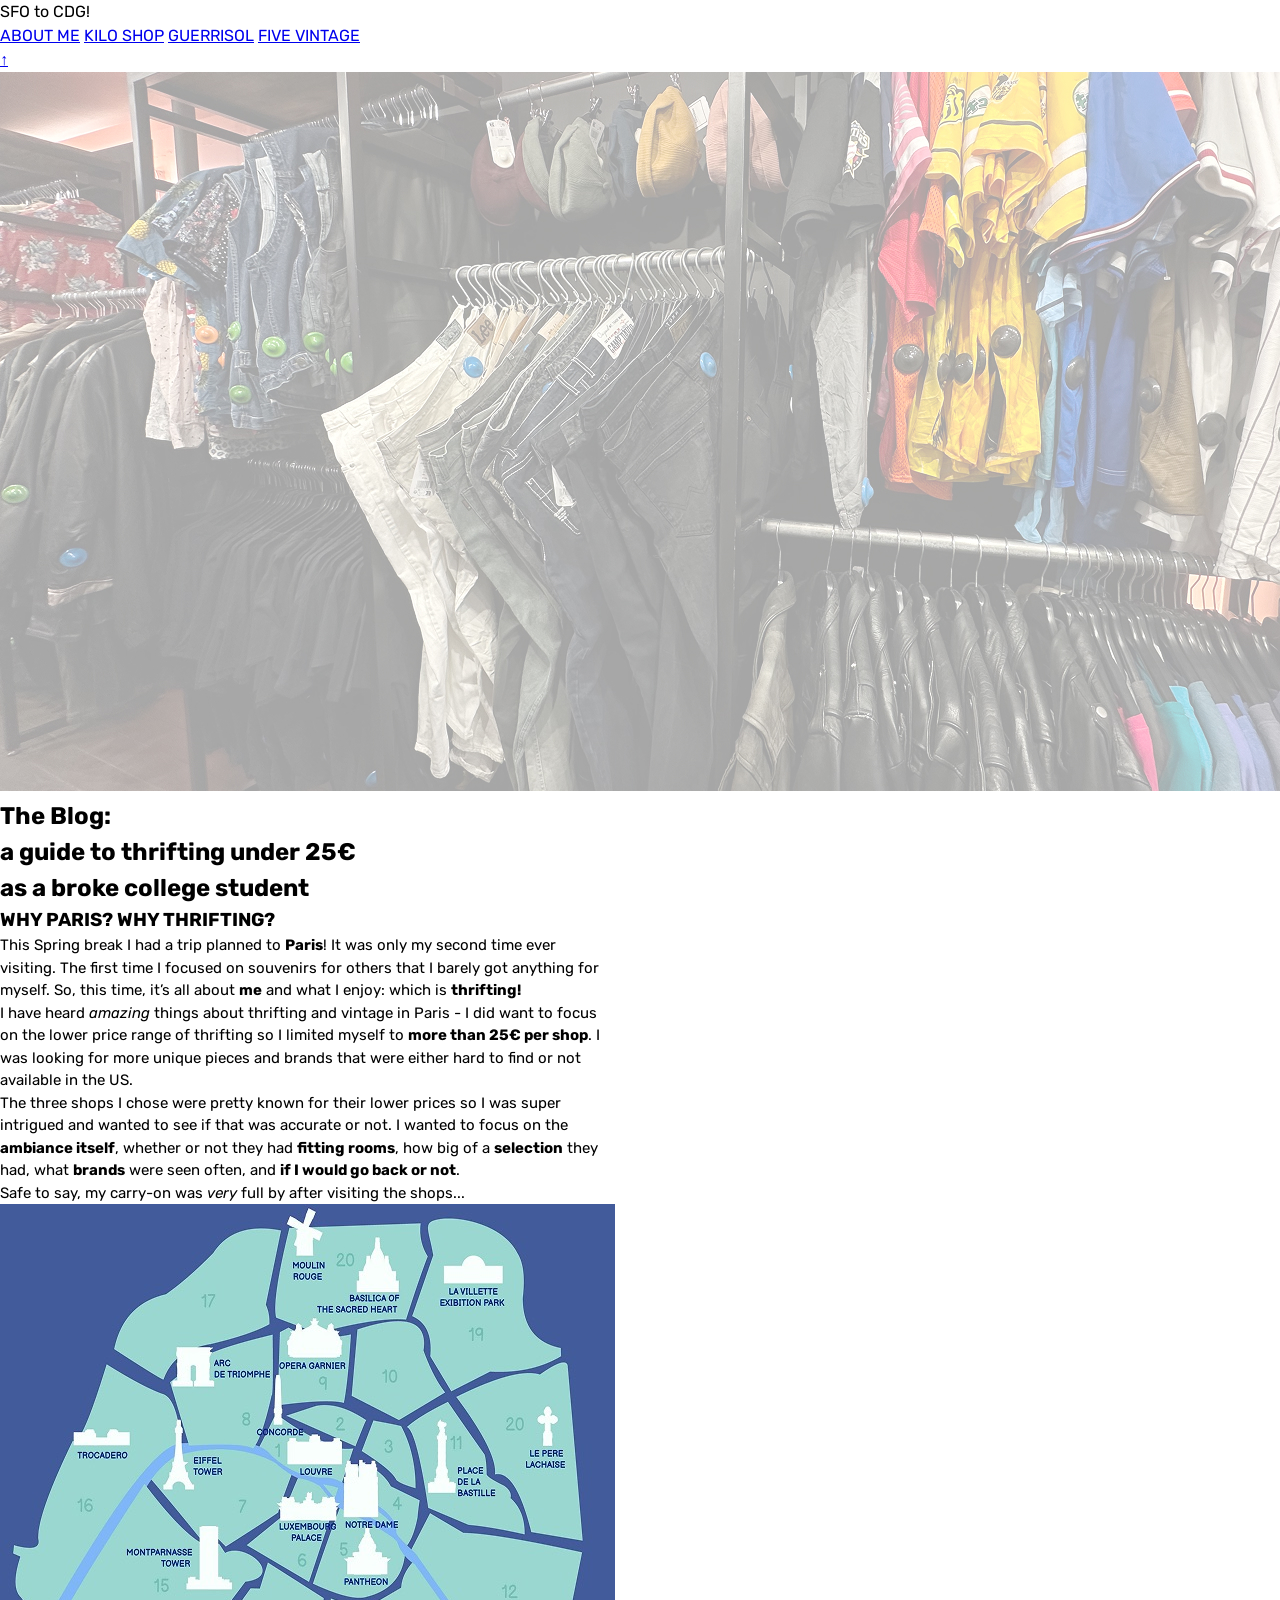
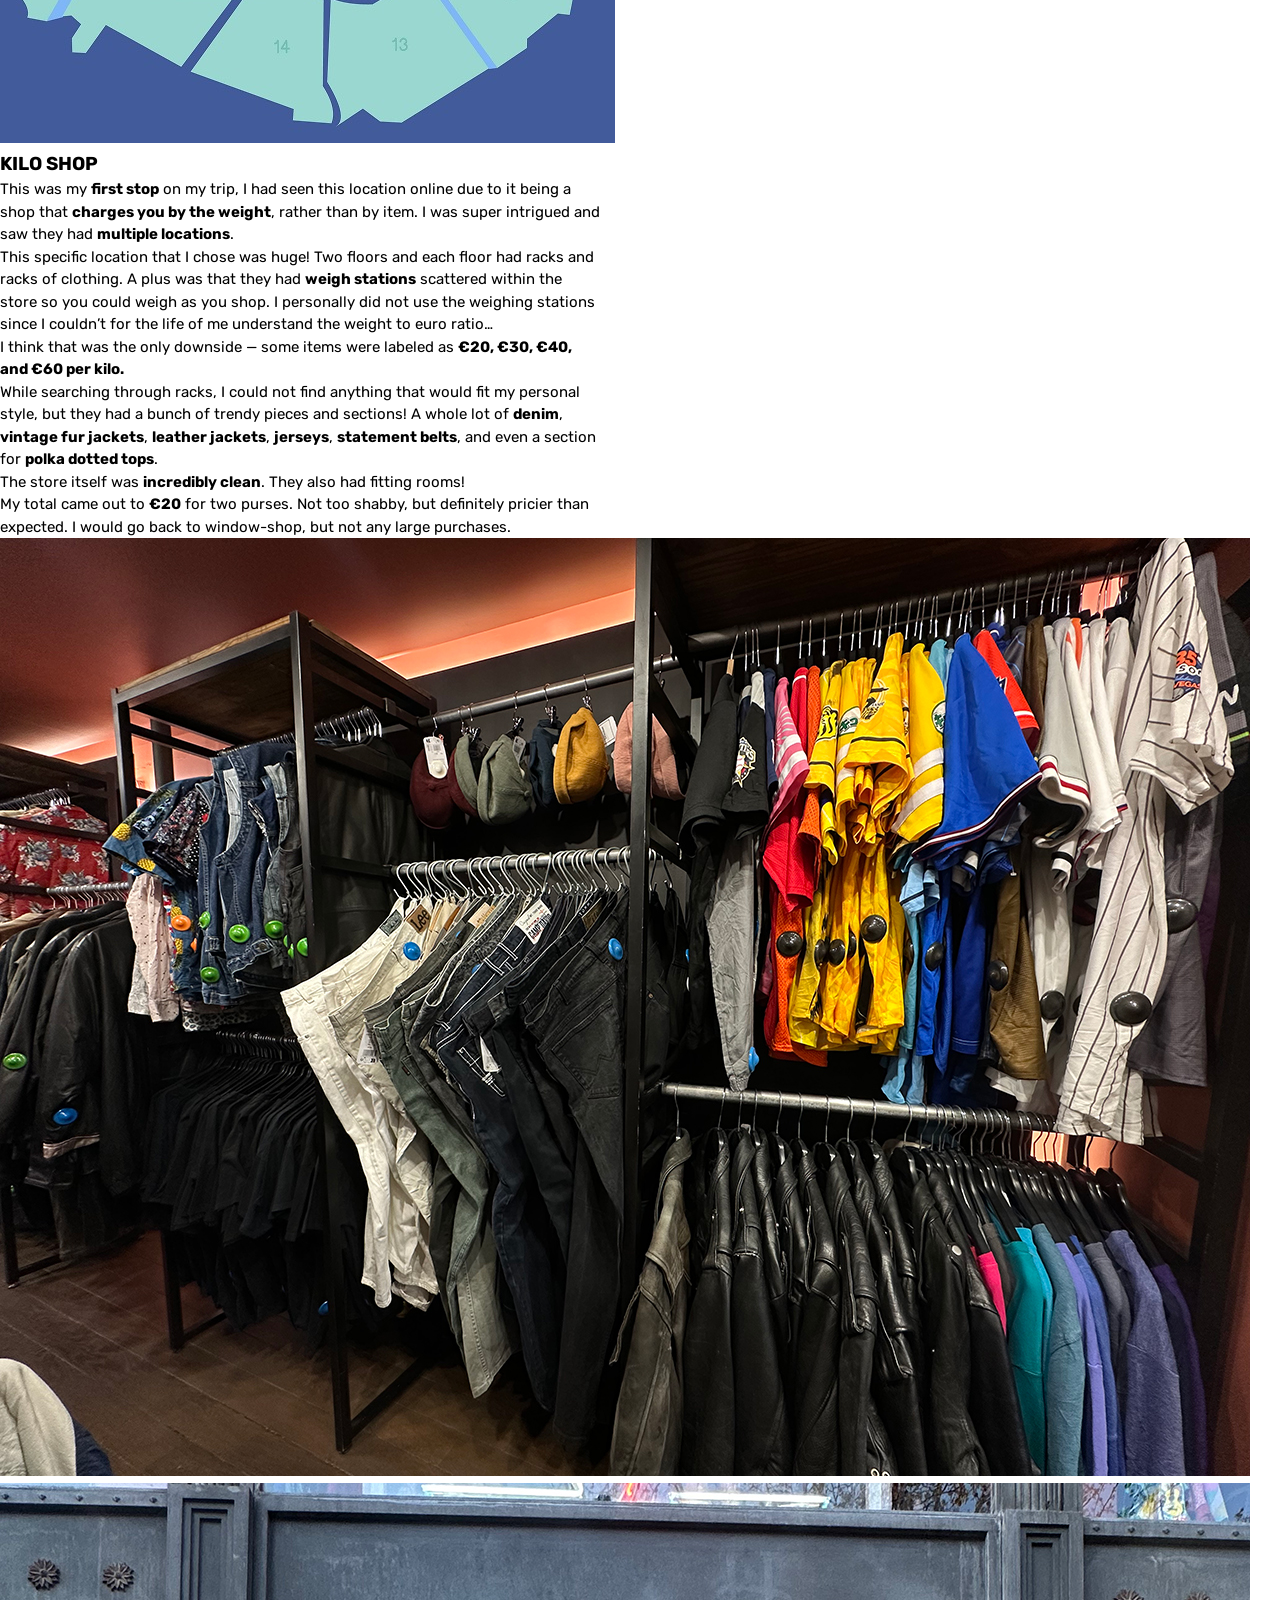
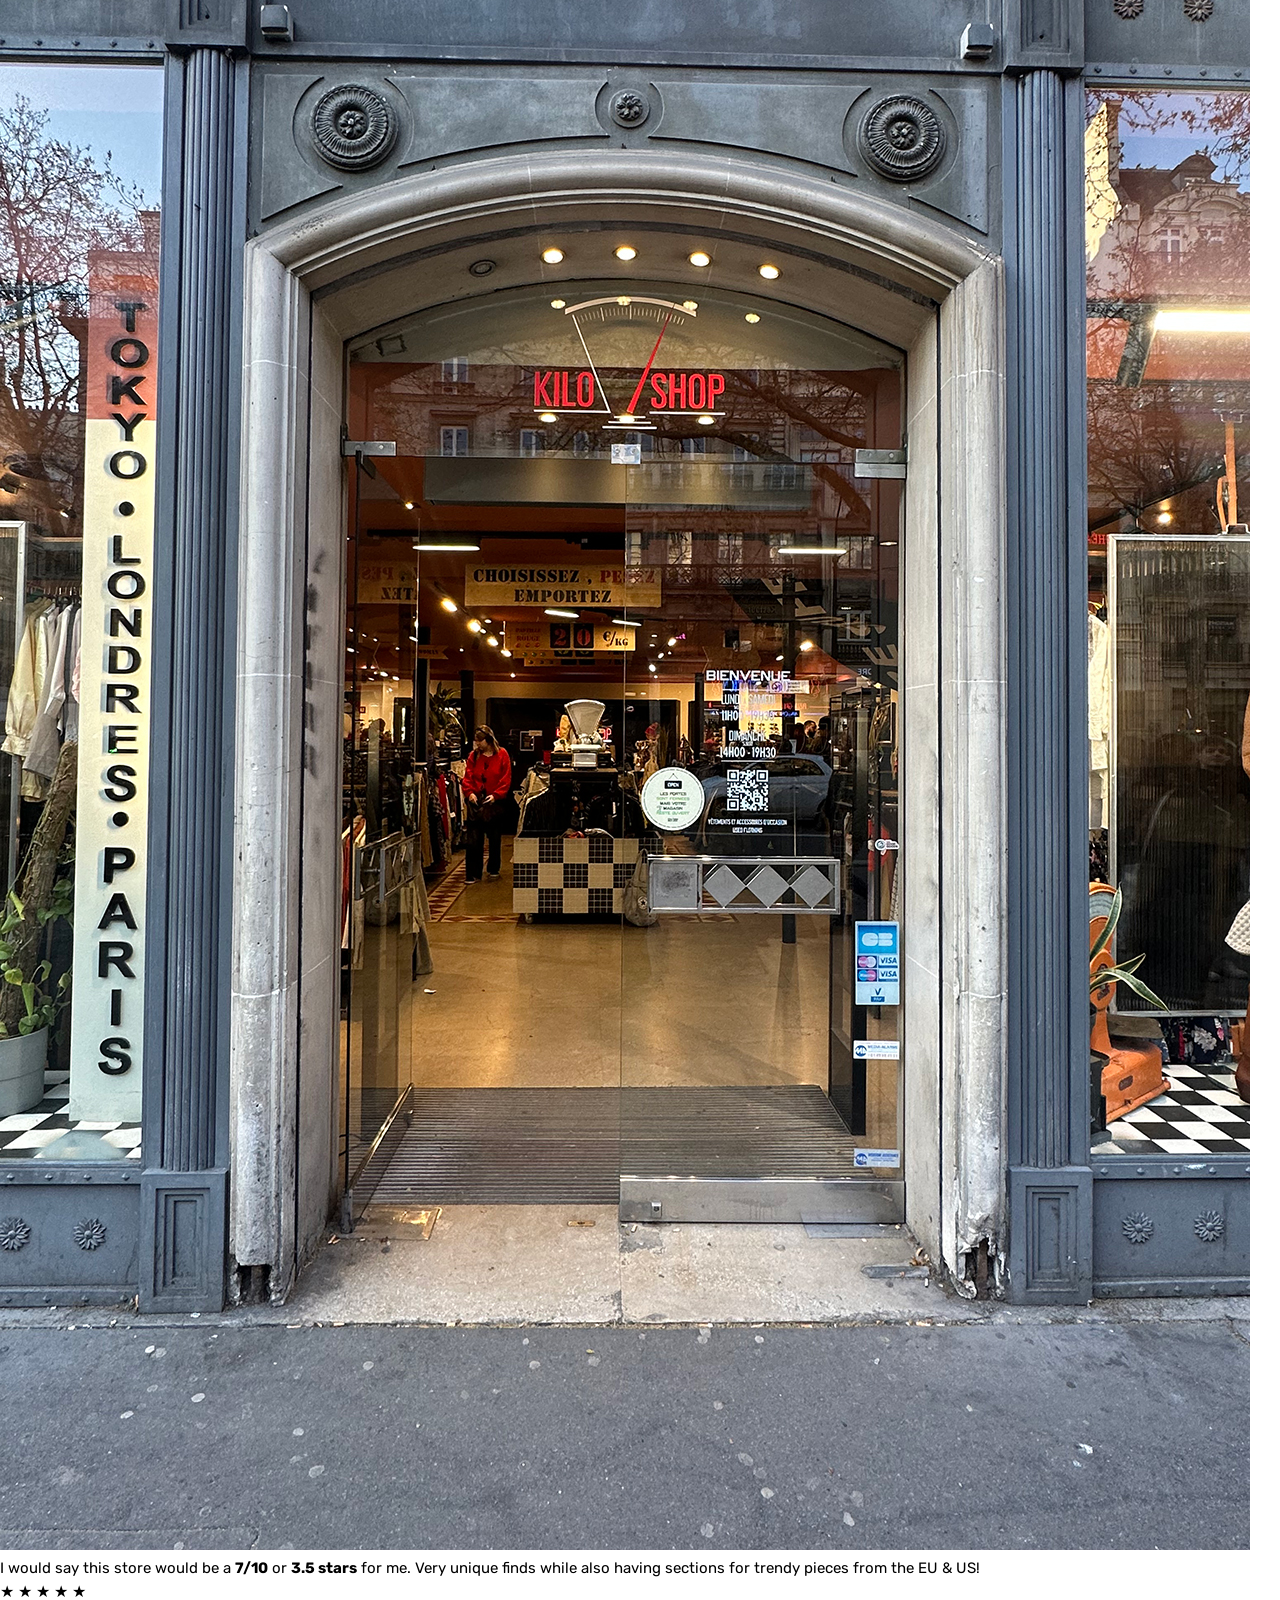
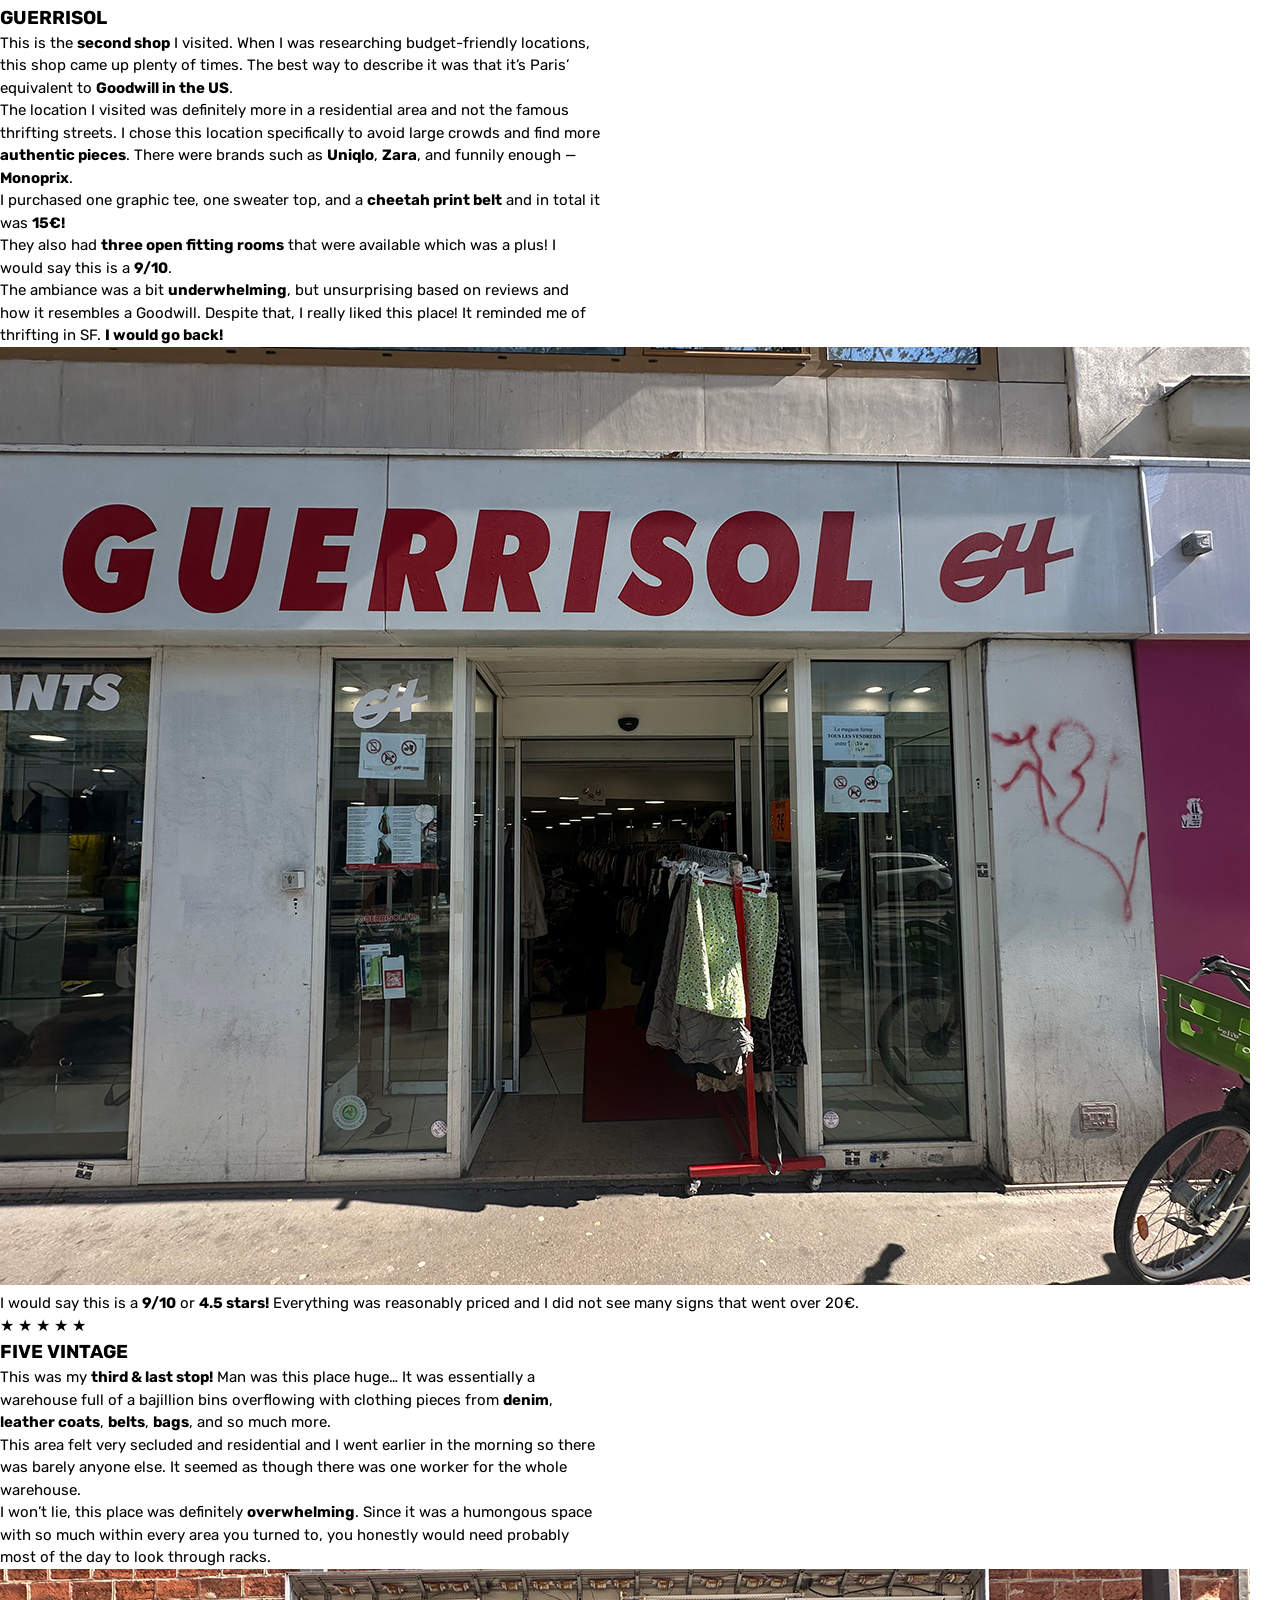
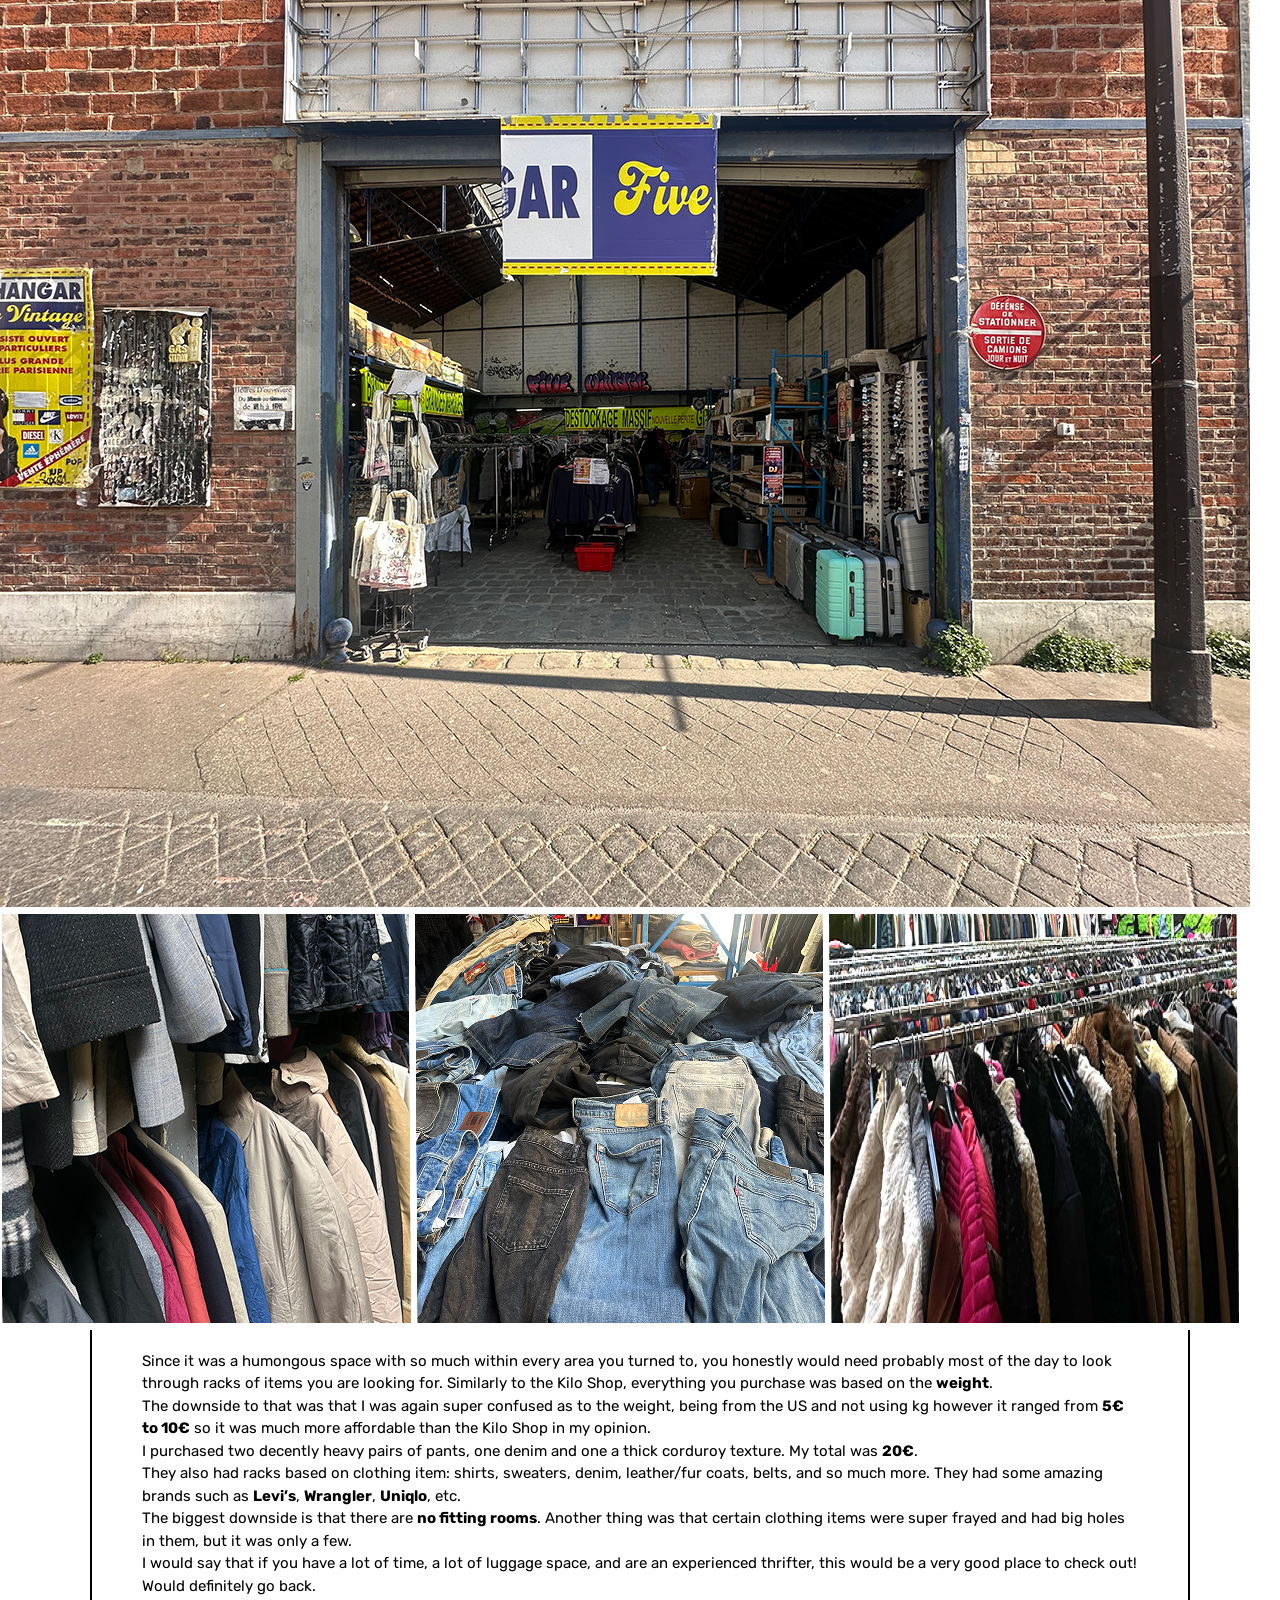
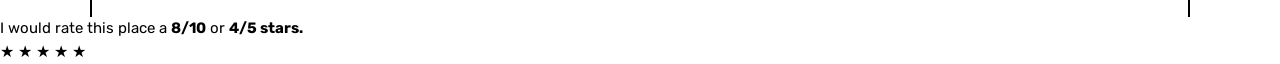
==== commit 16299a90: "last push" ====
--- a/index.html
+++ b/index.html
@@ -28,7 +28,7 @@
   <a href="#top" id="backToTop">↑</a>
 
   <section class="hero">
-    <img src="img/headerimage.jpg" alt="Thrift store racks" class="hero-img">
+    <img src="img/headerimage.jpg" alt="Racks of organized clothing inside thrift store." class="hero-img">
 
     <div class="hero-text">
       <h1>The Blog:</h1>
@@ -52,7 +52,7 @@
     </div>
 
     <div class="image-box">
-      <img src="img/parismap.jpeg" alt="Graphic of a map of Paris">
+      <img src="img/parismap.jpeg" alt="Graphic of a map of Paris in blue and white.">
     </div>
   </section>
 
@@ -76,8 +76,8 @@
     </div>
 
     <div class="image-box">
-      <img src="img/kiloshop/kiloshopracks.jpg" alt="Clothing racks in Kilo Shop">
-      <img src="img/kiloshop/kiloshopfront.jpg" alt="Kilo Shop entrance">
+      <img src="img/kiloshop/kiloshopracks.jpg" alt="Clothing racks inside Kilo Shop.">
+      <img src="img/kiloshop/kiloshopfront.jpg" alt="Kilo Shop front of store with sign.">
     </div>
   </section>
 
@@ -111,7 +111,7 @@
     </div>
 
     <div class="image-box">
-      <img src="img/guerrisol/guerrisoloutside.jpg" alt="Outside of Guerrisol store">
+      <img src="img/guerrisol/guerrisoloutside.jpg" alt="Outside of Guerrisol thrift store.">
     </div>
   </section>
 
@@ -141,14 +141,14 @@
     </div>
 
     <div class="image-box">
-      <img src="img/fivevintage/fivevintagefront.jpg" alt="Five Vintage front">
+      <img src="img/fivevintage/fivevintagefront.jpg" alt="Five Vintage store, front.">
     </div>
   </section>
 
   <section class="photo-grid">
-    <img src="img/fivevintage/clotheszoomed.jpg" alt="Rack of jackets">
-    <img src="img/fivevintage/jeanszoomed.jpg" alt="Pile of jeans">
-    <img src="img/fivevintage/rackszoomed.jpg" alt="Inside Five Vintage store">
+    <img src="img/fivevintage/clotheszoomed.jpg" alt="Rack of jackets inside thrift store.">
+    <img src="img/fivevintage/jeanszoomed.jpg" alt="Large pile of blue jeans.">
+    <img src="img/fivevintage/rackszoomed.jpg" alt="Inside Five Vintage thrift store, filled clothing racks around the store.">
   </section>
 
   <section class="full-text">
--- a/css/index.css
+++ b/css/index.css
@@ -1,3 +1,7 @@
+/* =========================
+   ALL
+========================= */
+
 * {
   margin: 0;
   padding: 0;
@@ -9,12 +13,43 @@
   color: black;
   line-height: 1.5;
   font-family: "Rubik", sans-serif;
-  font-optical-sizing: auto;
-  font-weight: 400;
-  font-style: normal;
   font-size: medium;
 }
 
+/* =========================
+   TEXT SIZE 
+========================= */
+.text-box {
+  font-size: 15px;
+  flex: 1; 
+}
+
+.rating-box p {
+  font-size: 15px;
+}
+
+.full-text {
+  max-width: 1100px;
+  margin: 0 auto; 
+  padding: 20px 50px;
+  font-size: 15px;
+  border-left: 2px solid black;
+  border-right: 2px solid black;
+}
+
+.text-box {
+  max-width: 600px;   
+
+/* =========================
+   LAYOUT 
+========================= */
+.image-box {
+  flex: 1; 
+}
+
+/* =========================
+   TOP BAR
+========================= */
 .topbar {
   background: #ffeb3b;
   border: 2px solid black;
@@ -50,16 +85,16 @@
   color: #d40000;
 }
 
+/* =========================
+   HERO
+========================= */
 .hero {
   position: relative;
-  border-left: 2px solid black;
-  border-right: 2px solid black;
-  border-bottom: 2px solid black;
+  border: 2px solid black;
 }
 
 .hero-img {
   width: 100%;
-  object-fit: cover;
   display: block;
 }
 
@@ -75,81 +110,88 @@
   font-size: 120px;
   font-weight: 300;
   color: black;
-  font-family: "Rubik Spray Paint", system-ui;
-  font-style: normal;
-  -webkit-text-stroke: 1px #d40000;
+  font-family: "Rubik Spray Paint";
+  -webkit-text-stroke: 0.5px #d40000;
+  margin-bottom: 10px;
 }
 
 .hero-text h2 {
-  margin-top: 10px;
-  font-size: 18px;
+  font-size: 32px;     
   font-style: italic;
   font-weight: 800;
   color: #d40000;
-  font-size: 40px;
-}
-
+  line-height: 1.2;   
+  margin-top: 0;
+}
+
+/* =========================
+   SECTIONS
+========================= */
 .section-title {
   background: #ffeb3b;
   border: 2px solid black;
-  padding: 10px 20px;
-
-  display: flex;
+
+  max-width: 1100px;   
+  margin: 0 auto;    
+
+  padding: 10px 50px;
+
+  display: flex;
+  justify-content: center;
+}
+
+.section-title h3 {
+  font-size: 34px;      
+  font-weight: 900;
+  font-style: italic;  
+  color: #2d44d6;       
+  text-transform: uppercase;
+
+.two-col {
+  display: flex;
+  gap: 40px;
+  padding: 30px 50px;
+
+  justify-content: center; 
+  align-items: flex-start;
+}
+
+/* =========================
+   IMAGES 
+========================= */
+.image-box img {
+  width: 100%;
+  max-width: 450px; 
+  border: 2px solid black;
+}
+
+.photo-grid {
+  display: flex;
+  gap: 25px;
   justify-content: center;
   align-items: center;
 
-  position: relative;
-}
-
-.section-title h3 {
-  font-size: 28px;
-  font-weight: 900;
-  font-style: italic;
-  color: #2d44d6;
-}
-
-.two-col {
-  display: flex;
-  gap: 40px;
-
-  padding: 30px 50px;
-  border-left: 2px solid black;
-  border-right: 2px solid black;
-}
-
-.text-box {
-  font-size: 13px;
-}
-
-.text-box p {
-  margin-bottom: 18px;
-}
-
-.image-box {
-  display: flex;
-  flex-direction: column;
-  gap: 20px;
-  align-items: center;
-}
-
-.image-box img {
-  width: 100%;
-  max-width: 320px;
-  border: 2px solid black;
-}
-
+  margin: 40px auto;
+
+  padding-left: 50px;  
+  padding-right: 50px;
+}
+
+.photo-grid img {
+  width: 350px;
+  height: 350px; 
+  object-fit: cover;
+  border: 2px solid black;
+}
+
+/* =========================
+   RATING + STARS
+========================= */
 .rating-box {
   background: #fff9c4;
   border: 2px solid black;
-  border-top: none;
-
   padding: 20px 50px;
   text-align: center;
-}
-
-.rating-box p {
-  font-size: 13px;
-  margin-bottom: 15px;
 }
 
 .stars {
@@ -157,10 +199,6 @@
   letter-spacing: 10px;
 }
 
-.star {
-  display: inline-block;
-}
-
 .star.filled {
   color: #d40000;
 }
@@ -171,62 +209,55 @@
 
 .star.half {
   background: linear-gradient(to right, #d40000 50%, #999 50%);
+  -webkit-background-clip: text;
   -webkit-text-fill-color: transparent;
 }
 
-.photo-grid {
-  display: flex;
-  gap: 25px;
-  margin-left: 50px;
-  margin-right: 50px;
-  align-items: center;
-}
-
-.photo-grid img {
-  width: 300px;
-  height: 300px;
-  object-fit: cover;
-  border: 2px solid black;
-
-}
-
-.full-text {
-  border-left: 2px solid black;
-  border-right: 2px solid black;
-  padding: 20px 50px;
-  font-size: 13px;
-}
-
-.full-text p {
-  margin-bottom: 18px;
-}
-
-
+/* =========================
+   BACK TO TOP BUTTON
+========================= */
+#backToTop {
+  position: fixed;
+  bottom: 20px;
+  right: 20px;
+
+  background: #ffeb3b;
+  color: black;
+  border: 2px solid black;
+
+  font-size: 22px;
+  font-weight: bold;
+
+  padding: 10px 14px;
+  text-decoration: none;
+
+  z-index: 1000;
+}
+
+#backToTop:hover {
+  background: #d40000;
+  color: white;
+}
+
+/* =========================
+   FOOTER
+========================= */
 .footer-bar {
   background: #ffeb3b;
   border: 2px solid black;
   padding: 12px 20px;
-
-  display: flex;
-  justify-content: space-between;
-  align-items: center;
-}
-
-.footer-left {
-  font-size: 28px;
-  font-weight: 900;
-  font-style: italic;
-  color: #2d44d6;
-}
-
-.footer-right {
-  text-decoration: none;
-  font-size: 14px;
-  font-style: italic;
-  font-weight: bold;
-  color: black;
-}
-
-.footer-right:hover {
-  text-decoration: underline;
+}
+
+/* =========================
+   CONTAINER
+========================= */
+
+.two-col,
+.full-text,
+.photo-grid,
+.rating-box {
+  max-width: 1100px;
+  margin: 0 auto;
+  padding-left: 50px;
+  padding-right: 50px;
 }
